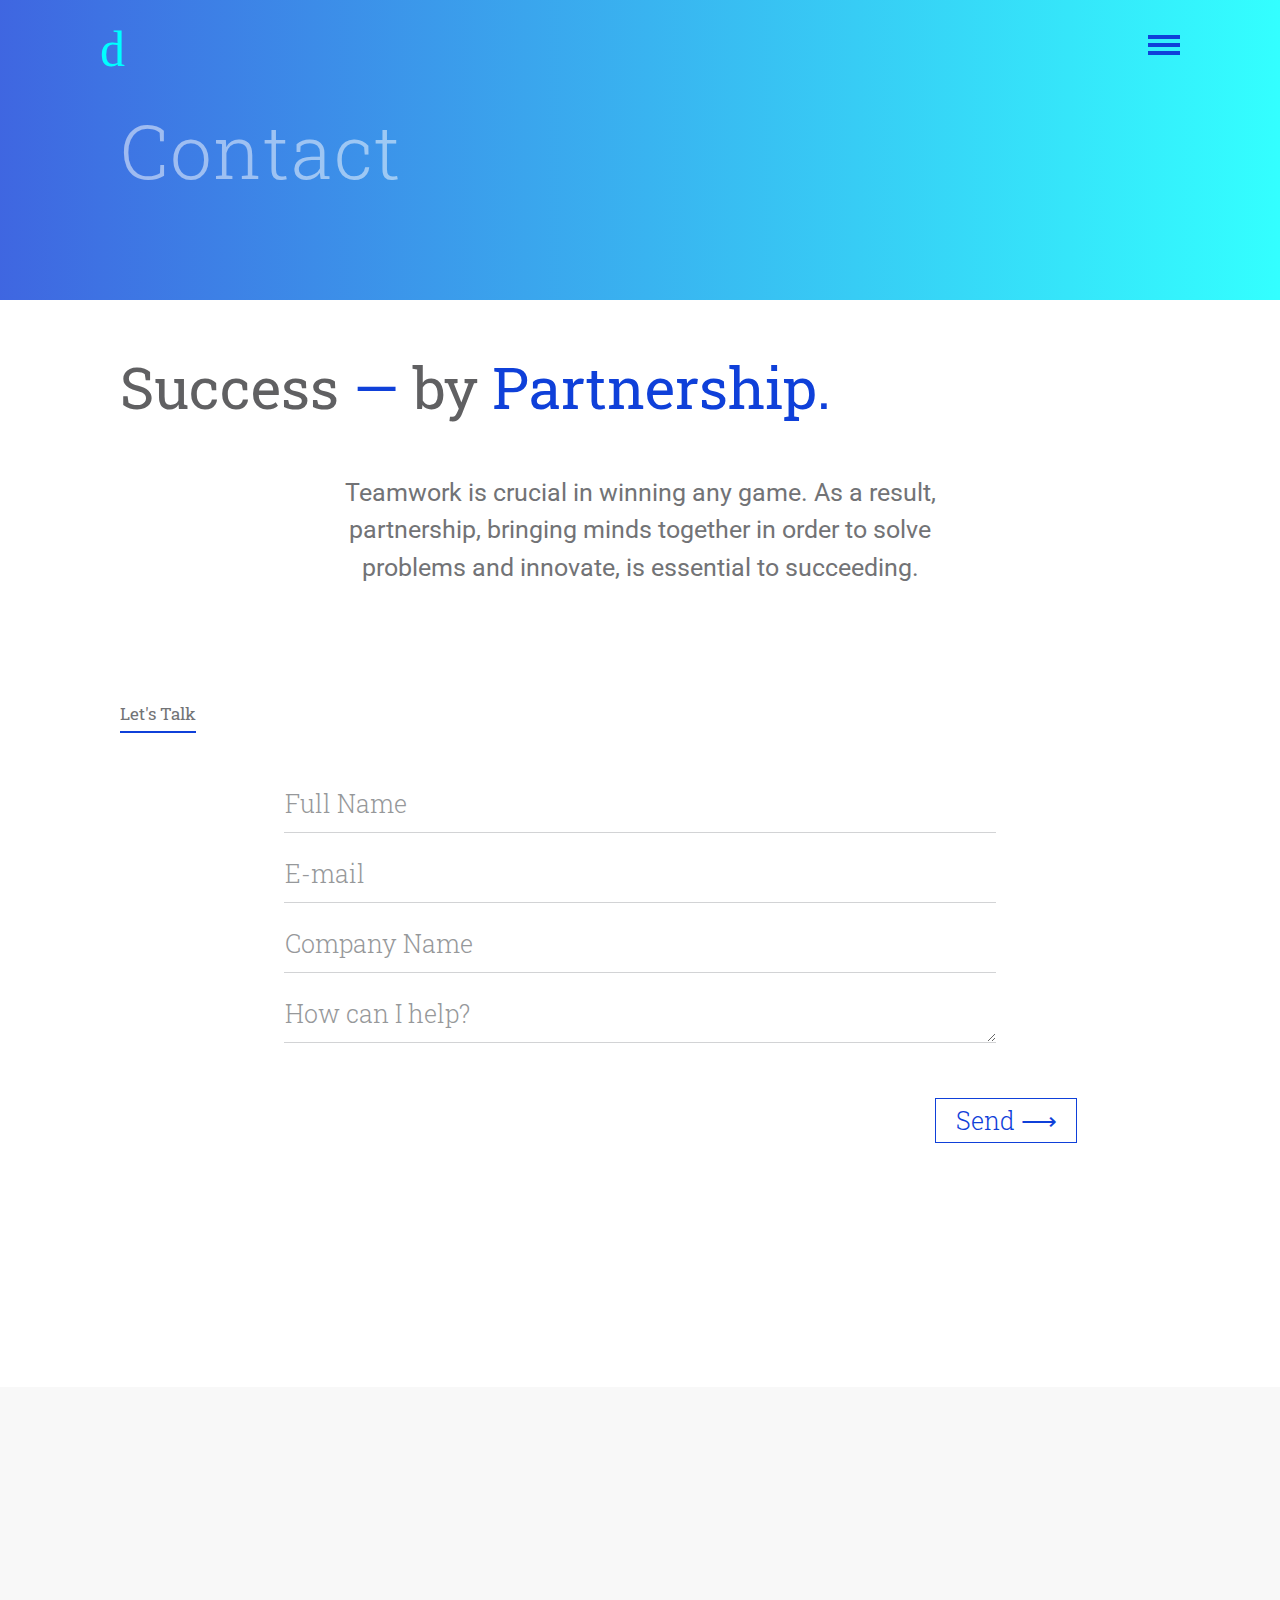
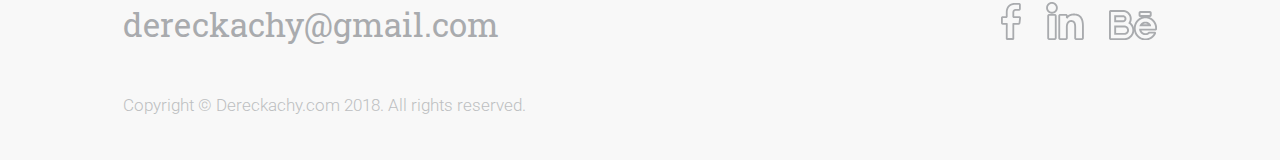
==== contact/index.html @ d072a693 "june-17-06-2018 3hr56min" ====
<html lang="en">
  <head>
    <title>Contact — Dereckachy</title>
    <link rel="stylesheet" type="text/css" href="../assets/css/main.css"/>
    <meta charset="utf-8"/>
    <meta name="viewport" content="width=device-width, initial-scale=1.0, maximum-scale=1, user-scalable=0"/>
    <link href="https://fonts.googleapis.com/css?family=Roboto|Roboto+Slab" rel="stylesheet"/>
  </head>
  <body>
    <nav class="off-page calss" role="navigation" aria-hidden="true">
      <div class="guide-line"></div>
      <ul>
        <li class="nav-link"><a class="action" href="/dereckachy/services/">Services<span class="action-arrow">⟶</span></a></li>
        <li class="nav-link"><a class="action" href="/dereckachy/contact/">Contact<span class="action-arrow">⟶</span></a></li>
        <li class="nav-link"><a class="action" href="/dereckachy/portfolio/">Portfolio<span class="action-arrow">⟶</span></a></li>
        <li class="nav-link"><a class="action" href="/dereckachy/about/">About<span class="action-arrow">⟶</span></a></li>
      </ul>
    </nav>
    <div id="mast-head"><a class="logo" href="http://dereckachy.github.io/dereckachy" title="Dereckachy Home">d</a>
      <button class="nav-toggle" type="button" aria-controls="site-navigation" aria-expanded="false" onclick="toggleMenu()"><span class="nav-toggle-inner"></span><span class="btn-action">Toggle Navigation</span></button>
    </div>
    <header class="header" role="banner">
      <div class="header-img"></div>
      <div class="gradient-overlay"></div>
      <div class="header-content container">
        <h1 class="page-title">Contact</h1>
      </div>
    </header>
    <main>
      <article>
        <div class="container">
          <section class="intro">
            <h2 class="heading">Success <span class="colored-text">—</span> by <span class="colored-text">Partnership.</span></h2>
            <p>
              Teamwork is crucial in winning any game. As a result, partnership, bringing minds together in order to solve problems
               and innovate, is essential to succeeding.
            </p>
          </section>
          <section class="main-content contact-form">
            <h2 class="heading">Let's Talk</h2>
            <form id="contact-form" method="POST" action="https://formspree.io/dereckachy@gmail.com">
              <div class="input-group">
                <input class="lead-name" type="text" name=""/>
                <label>Full Name</label>
                <div class="animated-border"></div>
              </div>
              <div class="input-group">
                <input type="email" name="_replyto"/>
                <label>E-mail</label>
                <div class="animated-border"></div>
              </div>
              <div class="input-group">
                <input type="text" name="_subject"/>
                <label>Company Name</label>
                <div class="animated-border"></div>
              </div>
              <div class="input-group">
                <textarea id="text-area" name="message"></textarea>
                <label>How can I help?</label>
                <div class="animated-border"></div>
                <textarea id="hidden-text-box"></textarea>
              </div>
              <div class="submit-btn action">
                <input type="submit" value="SEND ⟶"/>
                <label><span>Send</span> <span class="action-arrow">⟶</span></label>
              </div>
            </form>
          </section>
        </div>
      </article>
    </main>
    <footer class="footer">
      <div class="container">
        <div class="external-links"><a class="e-mail" href="mailto:dereckachy@gmail.com">dereckachy&#64;gmail.com</a>
          <div class="social-media"><a class="facebook" href="#"><svg xmlns="http://www.w3.org/2000/svg" xml:space="preserve" version="1.1" style="shape-rendering:geometricPrecision; text-rendering:geometricPrecision; image-rendering:optimizeQuality; fill-rule:evenodd; clip-rule:evenodd"
viewBox="0 0 5420 10000"
 xmlns:xlink="http://www.w3.org/1999/xlink">
  <g>
   <path class="fil0" d="M3341 10005l-1785 0 0 -490 1785 0 245 245 -245 245zm245 -4329l0 4084 -490 0 0 -4084 0 0 490 0zm-151 -287l-1 490 -1 0 -8 0 -6 0 -6 0 -6 0 -4 0 -4 0 -2 -1 -2 0 -1 0 0 0 1 0 3 0 4 0 6 -1 7 -1 10 -2 10 -3 13 -4 15 -6 16 -9 17 -10 17 -14 16 -15 15 -18 13 -19 9 -18 8 -18 5 -17 4 -15 2 -12 1 -11 0 -9 -490 0 0 -18 2 -19 3 -21 5 -22 8 -24 10 -24 13 -24 16 -24 18 -22 21 -20 21 -17 22 -14 21 -10 21 -9 19 -7 17 -4 16 -3 14 -2 13 -2 11 -1 10 0 10 -1 8 0 7 0 7 1 6 0 5 0 4 0 4 0 3 0 3 0 2 0 -1 0zm866 492l-867 -2 1 -490 866 2 0 490 0 0zm482 -554l485 65 0 0 -6 43 -9 42 -11 42 -13 40 -16 40 -20 39 -23 38 -26 35 -31 33 -33 30 -35 26 -37 22 -38 18 -37 14 -37 11 -36 8 -35 6 -35 5 -34 3 -34 1 -33 1 -33 0 -34 0 -33 -1 -34 -1 -35 -1 -35 -1 -35 -2 -36 -1 -37 -1 -38 0 -38 0 0 -490 44 0 42 0 40 1 39 2 37 1 35 1 33 1 31 1 29 1 26 0 25 0 22 0 19 -1 17 -2 13 -1 11 -2 8 -2 4 -1 2 -1 -1 0 -2 2 -3 2 -4 3 -2 3 -1 2 0 -1 1 -3 3 -6 3 -10 4 -14 3 -18 4 -22 0 0zm153 -1258l479 -101 0 -1 6 59 -1 26 -2 25 -2 28 -3 33 -3 36 -4 41 -5 44 -5 48 -5 50 -6 53 -6 55 -7 57 -6 59 -7 59 -7 59 -7 60 -7 60 -7 59 -7 57 -7 57 -6 54 -6 52 -6 49 -6 46 -5 42 -5 38 -4 34 -4 29 -3 24 -2 19 -2 13 -485 -65 1 -10 2 -18 3 -23 4 -29 4 -33 5 -38 5 -42 5 -46 6 -49 6 -52 7 -54 7 -56 6 -57 7 -59 7 -59 7 -59 7 -60 7 -58 6 -58 7 -56 6 -55 6 -52 5 -50 5 -46 4 -42 4 -39 3 -34 3 -29 2 -22 1 -14 0 -2 5 43 0 0zm-40 -14l0 -490 0 0 22 0 23 2 22 2 22 2 22 4 21 4 22 6 21 6 21 7 21 8 21 9 20 9 19 11 19 11 19 13 18 13 17 14 17 14 17 16 15 16 15 17 14 17 13 18 12 19 11 19 11 20 9 20 9 21 8 20 7 22 6 21 5 22 -479 101 -1 -2 0 -1 -1 -1 0 -1 0 -1 0 0 -1 0 0 -1 0 0 0 0 0 0 0 0 0 0 0 1 0 -1 0 0 0 0 -1 0 0 0 -1 -1 -1 0 -1 -1 -2 -1 -2 0 -2 -1 -3 -1 -3 0 -3 -1 -4 0 -4 -1 -5 0 -5 0 0 0zm-1555 -490l1555 0 0 490 -1555 0 -245 -245 245 -245zm245 -959l0 1204 -490 0 0 -1204 0 0 490 0zm-238 -712l344 349 0 0 -5 5 -5 6 -5 6 -5 7 -5 7 -6 8 -5 8 -5 8 -4 10 -5 9 -5 11 -4 10 -5 11 -4 12 -4 12 -4 12 -4 12 -3 13 -3 13 -3 14 -3 13 -2 14 -3 14 -2 14 -1 14 -2 15 -1 14 -1 14 -1 15 -1 14 0 14 0 14 -490 0 0 -21 1 -23 0 -22 2 -22 1 -23 2 -22 3 -23 3 -23 3 -23 4 -23 4 -23 4 -23 6 -23 5 -23 6 -23 7 -23 7 -23 8 -23 8 -23 10 -23 9 -22 11 -23 11 -22 12 -22 12 -23 14 -21 14 -22 15 -21 16 -21 17 -20 18 -20 19 -20 0 0zm298 -201l182 455 0 0 -10 4 -9 3 -8 4 -7 3 -6 3 -5 2 -5 2 -4 3 -4 1 -3 2 -2 1 -2 1 -1 1 -2 1 -1 1 -1 1 -1 0 -1 1 -2 2 -2 1 -2 2 -3 3 -3 3 -4 3 -4 4 -5 5 -5 5 -6 5 -6 7 -7 6 -7 7 -8 8 -344 -349 7 -7 7 -7 7 -7 7 -7 7 -6 7 -7 7 -7 7 -6 7 -7 8 -7 8 -7 8 -7 8 -7 9 -7 9 -8 10 -7 10 -7 10 -6 10 -7 11 -6 10 -7 11 -5 10 -6 11 -6 11 -5 11 -5 11 -5 11 -5 12 -5 11 -5 12 -5 13 -5 0 0zm1227 -91l309 380 0 0 -46 32 -47 25 -46 18 -45 14 -44 9 -44 7 -43 5 -43 3 -43 2 -43 0 -44 0 -44 -1 -44 -1 -45 -1 -45 -2 -45 -2 -45 -1 -45 -1 -45 -1 -45 -1 -44 0 -44 1 -43 1 -43 3 -41 3 -40 4 -39 6 -38 6 -35 8 -34 9 -32 10 -30 11 -182 -455 54 -20 55 -17 55 -15 56 -12 54 -9 55 -8 55 -6 54 -4 53 -3 53 -2 52 -1 52 0 50 1 49 1 49 1 47 2 45 1 44 2 43 1 40 2 38 0 35 0 33 0 30 -1 26 -2 23 -3 18 -3 13 -2 8 -3 1 0 -4 2 -9 7 0 0zm8 -64l490 0 0 0 0 15 -1 15 0 15 -1 15 -1 15 -2 15 -2 15 -2 15 -2 15 -3 15 -3 15 -4 15 -4 15 -4 15 -5 14 -6 15 -6 15 -6 15 -7 14 -8 15 -8 14 -8 13 -9 14 -9 13 -10 13 -10 13 -11 12 -11 11 -11 12 -11 11 -12 10 -12 10 -309 -380 1 -1 1 -1 0 0 0 0 0 0 0 0 0 0 0 1 -1 0 0 0 0 1 0 0 0 0 0 0 0 -1 0 0 0 -1 1 -1 0 -1 1 -2 0 -2 1 -3 0 -3 1 -4 1 -4 0 -5 1 -5 0 -5 0 -6 1 -7 0 -6 0 -8 0 0zm490 -1000l0 1000 -490 0 0 -1000 0 0 490 0zm-497 -61l397 -287 0 0 7 10 6 9 6 10 6 10 6 10 6 10 5 11 5 10 5 11 5 11 4 11 5 11 3 11 4 12 3 11 3 11 3 11 3 11 2 12 2 11 2 11 2 11 1 11 1 12 1 11 1 11 1 11 1 11 0 11 1 11 0 11 0 12 -490 0 0 -6 0 -6 0 -5 -1 -5 0 -4 0 -5 -1 -3 0 -4 0 -3 -1 -3 0 -3 0 -2 -1 -2 0 -1 0 -2 -1 -1 0 -1 0 -1 0 -1 -1 0 0 0 0 0 0 -1 0 0 0 0 0 0 0 0 0 0 0 0 0 -1 -1 0 0 -1 0 0zm35 8l0 -490 0 0 19 1 18 1 17 2 17 3 16 3 15 4 15 5 14 4 13 5 13 6 13 5 12 6 11 6 12 6 10 7 11 6 10 7 10 6 9 7 10 7 9 7 9 7 8 8 9 7 8 8 8 8 8 8 8 8 8 9 7 9 8 9 7 10 -397 287 2 3 1 2 1 1 1 1 0 0 0 0 0 0 0 0 -1 -1 0 0 -1 -1 -1 -1 -1 0 0 -1 -1 0 -1 -1 -1 0 0 0 0 0 0 0 0 0 1 0 1 0 1 1 2 1 3 0 3 1 4 1 4 1 5 0 6 1 7 0 0 0zm-1230 -490l1230 0 0 490 -1230 0 0 0 0 -490zm-817 660l-182 -455 0 0 26 -10 26 -10 26 -10 26 -10 27 -10 28 -9 27 -10 28 -9 29 -9 28 -9 29 -8 30 -9 30 -8 30 -8 31 -7 31 -7 31 -7 32 -7 32 -6 32 -6 33 -5 33 -5 34 -5 34 -4 34 -4 35 -3 35 -3 36 -3 36 -2 36 -1 37 -1 37 0 0 490 -30 0 -29 1 -29 1 -29 2 -28 1 -29 3 -27 2 -28 3 -27 4 -27 4 -27 4 -26 4 -26 5 -26 5 -26 5 -25 6 -25 5 -25 7 -25 6 -24 7 -25 6 -24 8 -23 7 -24 7 -24 8 -23 8 -23 8 -23 8 -23 9 -23 8 -22 9 -22 9 0 0zm-305 168l-287 -397 0 0 11 -8 12 -8 11 -8 12 -8 12 -8 12 -8 12 -8 12 -8 13 -7 12 -8 13 -8 12 -7 13 -8 13 -7 13 -8 13 -7 13 -7 13 -7 13 -7 14 -7 13 -7 13 -7 14 -6 13 -7 14 -6 13 -6 14 -7 13 -6 14 -6 13 -5 14 -6 13 -5 182 455 -10 4 -9 3 -9 5 -10 4 -10 4 -10 5 -10 4 -10 5 -10 5 -10 5 -10 5 -10 5 -10 6 -11 5 -10 5 -10 6 -10 6 -10 5 -10 6 -10 6 -9 5 -10 6 -9 6 -10 6 -9 6 -9 6 -9 5 -8 6 -9 6 -8 6 -8 5 -8 6 0 0zm-363 350l-399 -286 0 0 13 -17 13 -18 13 -17 13 -17 14 -16 14 -17 14 -16 14 -16 14 -16 14 -15 15 -16 14 -15 15 -15 15 -15 15 -14 15 -15 15 -14 15 -14 15 -14 16 -14 15 -13 16 -13 15 -14 16 -13 16 -12 16 -13 15 -12 16 -13 16 -12 16 -12 16 -11 16 -12 287 397 -13 9 -13 10 -13 10 -13 10 -13 10 -13 10 -12 10 -13 10 -13 11 -12 10 -12 11 -13 10 -12 11 -12 11 -11 11 -12 11 -12 11 -11 11 -11 11 -11 11 -11 12 -11 11 -10 12 -11 11 -10 12 -10 11 -10 12 -9 12 -10 12 -9 12 -9 12 -9 12 1 0zm-393 1325l-490 0 0 0 0 -56 2 -56 2 -55 3 -55 4 -55 5 -54 5 -54 7 -54 7 -53 9 -53 9 -53 11 -52 11 -52 13 -51 13 -51 14 -51 16 -50 16 -50 17 -50 19 -49 19 -48 21 -49 21 -48 23 -47 23 -47 25 -47 25 -46 27 -46 28 -45 29 -45 29 -45 31 -44 399 286 -26 36 -24 36 -23 36 -22 36 -22 37 -20 37 -20 38 -19 37 -18 38 -17 39 -17 39 -15 39 -15 39 -14 40 -13 41 -13 40 -11 41 -11 42 -10 42 -10 43 -8 43 -8 43 -7 44 -6 45 -6 45 -5 45 -4 46 -3 47 -3 47 -2 47 -1 49 0 48 0 0zm-490 1312l0 -1312 490 0 0 1312 -245 245 -245 -245zm-796 -245l1041 0 0 490 -1041 0 0 0 0 -490zm-26 448l-490 0 0 0 1 -29 4 -29 5 -28 7 -27 9 -26 10 -25 12 -24 13 -22 13 -21 15 -20 16 -19 16 -18 17 -16 17 -15 18 -15 18 -13 18 -12 19 -12 19 -10 19 -10 20 -9 20 -8 20 -7 20 -7 20 -6 21 -5 21 -5 21 -3 21 -3 22 -2 22 -2 22 0 0 490 -3 0 -3 0 -3 1 -3 0 -3 1 -4 0 -3 1 -3 1 -3 1 -4 1 -2 1 -3 2 -2 1 -2 1 -2 1 -1 1 -1 0 0 0 0 0 1 0 1 -1 1 -2 2 -2 2 -3 2 -4 2 -5 2 -5 2 -6 2 -6 1 -7 1 -7 0 -7 0 0zm-490 1406l0 -1406 490 0 0 1406 0 0 -490 0zm491 -24l-364 327 0 1 -7 -8 -6 -7 -5 -7 -5 -7 -6 -7 -5 -7 -5 -7 -4 -7 -5 -7 -4 -8 -5 -7 -4 -8 -5 -8 -4 -7 -4 -8 -4 -8 -4 -9 -4 -9 -4 -8 -4 -10 -4 -9 -4 -10 -3 -10 -4 -11 -3 -11 -3 -12 -3 -12 -3 -13 -2 -14 -2 -15 -1 -16 -1 -17 490 0 0 -8 0 -8 -1 -6 -1 -4 -1 -4 0 -3 -1 -2 0 -1 0 -1 -1 -1 0 1 1 0 0 1 0 1 1 1 1 1 0 2 1 1 1 2 1 2 1 1 1 1 0 1 1 2 1 1 0 1 0 0 0 0 0 -1 -1 -1 -1 -1 -2 -3 0 1zm-50 -10l-2 491 -50 -6 -10 -2 -10 -2 -9 -3 -9 -3 -9 -2 -9 -3 -9 -3 -9 -4 -9 -3 -9 -4 -8 -3 -9 -4 -8 -4 -8 -4 -9 -4 -8 -5 -8 -5 -8 -4 -8 -5 -8 -5 -7 -5 -8 -6 -8 -6 -7 -5 -8 -6 -7 -6 -8 -7 -7 -6 -7 -7 -7 -7 -7 -7 -7 -8 364 -327 -1 -2 -1 -1 -1 -1 -1 -1 -1 0 0 -1 -1 0 0 0 0 -1 -1 0 0 0 0 0 0 0 1 0 0 1 0 0 0 0 0 0 1 0 1 0 0 0 0 1 1 0 0 0 1 0 0 0 1 1 0 0 0 0 1 0 0 0 0 0 -50 -6zm1007 495l-1009 -4 2 -491 1009 5 3 490 -5 0zm369 -167l-490 4 0 0 0 -6 0 -5 0 -3 0 -1 0 2 0 4 2 6 2 10 4 13 7 16 10 20 14 21 19 21 21 19 24 16 22 11 21 8 17 4 12 3 10 1 6 0 3 0 1 1 -2 0 -4 0 -5 0 -7 0 -8 1 -9 0 -10 0 -11 1 -13 0 -8 -490 7 0 7 0 7 -1 7 0 7 0 8 -1 8 0 9 0 10 0 12 -1 13 1 16 1 18 2 21 4 25 7 27 10 29 14 29 20 27 23 23 27 18 27 14 26 10 25 7 21 4 20 4 17 2 16 1 15 1 13 1 13 0 12 0 12 0 0zm-15 1599l-490 0 0 0 0 -51 0 -52 0 -51 1 -51 0 -51 1 -50 0 -51 1 -50 1 -50 0 -50 1 -49 1 -50 1 -49 0 -50 1 -49 1 -49 1 -50 1 -49 0 -49 1 -49 1 -49 0 -49 1 -50 0 -49 1 -49 0 -50 0 -49 1 -50 0 -50 0 -50 -1 -50 0 -50 490 -4 0 52 1 51 0 51 0 51 -1 51 0 50 0 51 -1 50 0 50 -1 49 0 50 -1 50 -1 49 0 50 -1 49 -1 50 -1 49 -1 49 0 50 -1 49 -1 49 -1 50 0 49 -1 50 -1 49 0 50 -1 50 0 50 -1 50 0 50 0 51 0 50 0 0zm-490 2448l0 -2448 490 0 0 2448 -245 245 -245 -245z"/>
  </g>
</svg>
</a><a class="linkedin" href="#"><svg xmlns="http://www.w3.org/2000/svg" xml:space="preserve" version="1.1" style="shape-rendering:geometricPrecision; text-rendering:geometricPrecision; image-rendering:optimizeQuality; fill-rule:evenodd; clip-rule:evenodd"
viewBox="0 0 10000 10000"
 xmlns:xlink="http://www.w3.org/1999/xlink">
  <g>
   <path class="fil0" d="M939 9515l1274 0 0 490 -1274 0 0 0 0 -490zm-613 -47l490 0 0 0 0 4 0 3 0 2 1 2 0 1 0 0 0 1 0 0 0 0 1 0 0 1 0 0 1 1 2 2 1 1 3 2 3 2 3 2 4 2 5 2 5 3 6 2 7 2 7 3 8 2 8 1 9 2 9 1 10 1 9 1 11 1 10 0 0 490 -26 0 -26 -2 -26 -2 -26 -3 -25 -4 -26 -4 -26 -6 -25 -6 -25 -8 -25 -9 -25 -9 -25 -11 -24 -12 -24 -13 -23 -15 -23 -16 -23 -17 -22 -18 -21 -20 -20 -21 -19 -23 -18 -24 -17 -25 -15 -27 -13 -28 -12 -28 -10 -30 -9 -30 -6 -31 -5 -31 -2 -32 -1 -32 0 0zm490 -5819l0 5819 -490 0 0 -5819 0 0 490 0zm46 -506l0 490 0 0 -1 0 -1 0 -1 0 -1 1 -1 0 -2 1 -2 0 -3 1 -2 2 -3 1 -3 2 -3 2 -2 2 -3 3 -3 2 -3 3 -3 3 -3 3 -2 3 -2 2 -2 3 -1 2 -1 2 -1 1 -1 1 0 0 1 0 0 -2 1 -3 1 -5 0 -6 1 -8 -490 0 1 -28 2 -26 5 -26 6 -24 7 -24 8 -22 9 -22 9 -21 11 -21 12 -20 12 -19 13 -19 14 -19 15 -18 16 -17 16 -17 17 -17 18 -16 19 -15 20 -15 21 -14 21 -13 23 -13 23 -11 25 -11 25 -9 26 -9 27 -7 28 -5 29 -4 29 -3 29 -1 0 0zm1428 490l-1428 0 0 -490 1428 0 0 0 0 490zm522 93l-490 0 0 0 -1 -7 0 -7 -1 -6 -1 -6 -1 -6 -2 -6 -1 -5 -2 -5 -2 -5 -2 -5 -3 -4 -2 -4 -3 -4 -2 -4 -3 -3 -3 -4 -2 -2 -3 -3 -2 -2 -3 -2 -2 -2 -2 -1 -1 -1 -1 0 -1 -1 0 0 1 0 1 1 2 0 2 1 4 0 4 0 0 -490 29 1 27 3 27 4 27 6 26 8 25 8 24 10 23 11 23 13 22 13 21 14 21 16 20 16 19 17 18 18 18 19 16 20 16 20 16 22 14 22 13 23 13 24 11 25 11 25 9 26 9 27 7 27 6 28 4 29 4 29 2 29 1 30 0 0zm-490 5696l0 -5696 490 0 0 5696 0 0 -490 0zm-109 583l0 -490 0 0 10 0 9 -1 8 -1 7 -1 7 -1 7 -2 6 -1 5 -2 5 -2 4 -2 4 -2 4 -2 3 -2 3 -2 2 -2 3 -2 2 -2 2 -2 2 -3 1 -2 2 -3 2 -2 1 -4 2 -3 1 -4 2 -4 1 -5 1 -5 1 -7 1 -6 0 -8 1 -8 490 0 -1 30 -2 30 -4 30 -4 29 -7 29 -7 29 -9 28 -11 28 -12 27 -13 26 -15 26 -16 24 -17 24 -18 23 -20 22 -21 20 -22 19 -22 19 -24 16 -24 16 -25 14 -26 13 -26 12 -27 11 -27 9 -27 8 -28 6 -29 6 -28 4 -29 3 -29 1 -29 1 0 0zm1597 -490l1351 0 0 490 -1351 0 0 0 0 -490zm-567 -31l490 0 0 0 0 2 0 1 0 1 0 1 0 1 0 0 0 0 0 0 1 0 0 0 0 1 0 0 1 1 1 1 1 1 1 1 2 2 2 1 3 2 3 1 3 2 4 2 4 1 5 2 4 1 5 2 6 1 6 1 6 1 6 0 6 1 7 0 0 490 -25 -1 -26 -1 -25 -2 -25 -4 -25 -4 -25 -6 -25 -6 -24 -8 -24 -8 -24 -10 -23 -10 -23 -12 -22 -13 -22 -13 -22 -15 -20 -16 -20 -17 -20 -19 -19 -19 -17 -21 -17 -22 -15 -23 -15 -23 -13 -25 -12 -26 -10 -26 -9 -28 -7 -28 -6 -28 -4 -29 -3 -29 0 -29 0 0zm490 -5850l0 5850 -490 0 0 -5850 0 0 490 0zm0 -491l0 490 0 0 8 0 6 -1 5 -1 4 -1 2 0 1 -1 1 0 0 0 -1 1 -2 1 -2 1 -2 2 -3 2 -2 2 -3 2 -3 3 -2 2 -3 3 -2 3 -2 2 -1 3 -2 2 -1 1 0 1 0 0 0 0 0 -1 1 -3 1 -3 1 -5 0 -7 1 -7 -490 0 1 -29 3 -27 4 -26 6 -25 8 -24 8 -23 9 -22 10 -21 11 -20 12 -19 12 -18 12 -18 14 -18 13 -16 15 -16 15 -16 15 -15 16 -14 17 -14 17 -13 18 -13 19 -12 19 -12 20 -10 21 -10 22 -10 23 -8 23 -7 25 -6 27 -5 27 -3 28 -1 0 0zm1474 490l-1474 0 0 -490 1474 0 0 0 0 490zm140 335l273 407 -381 -204 0 -31 1 -31 1 -32 1 -31 1 -31 2 -31 1 -31 1 -31 1 -30 0 -29 0 -29 0 -28 -1 -26 -2 -26 -2 -23 -3 -22 -3 -19 -4 -18 -3 -14 -4 -12 -4 -8 -3 -6 -1 -3 -1 -1 2 2 2 2 3 2 2 1 1 0 -2 -1 -7 0 -11 -1 0 -490 55 3 55 7 53 13 52 20 49 25 46 30 40 34 36 38 30 40 25 41 21 41 17 42 13 41 11 40 9 41 6 39 5 40 4 38 2 39 2 38 0 37 0 36 0 36 -1 35 -1 34 -2 33 -1 32 -1 31 -2 29 -1 27 0 25 0 23 -382 -203zm1856 -917l0 490 0 0 -102 2 -96 6 -93 10 -87 13 -83 17 -79 19 -74 21 -71 24 -67 27 -63 27 -60 30 -57 31 -53 32 -50 33 -47 33 -45 34 -42 34 -39 35 -36 34 -34 33 -31 33 -30 33 -27 31 -25 29 -23 29 -22 27 -20 26 -20 24 -19 24 -21 24 -26 26 -41 33 -273 -407 -20 15 -2 2 8 -9 13 -16 17 -21 21 -26 24 -30 27 -34 30 -36 34 -38 37 -40 40 -42 43 -44 48 -44 50 -44 55 -45 58 -44 62 -44 66 -44 70 -42 74 -40 79 -39 82 -36 87 -34 92 -31 95 -28 100 -24 104 -21 109 -16 113 -12 118 -8 122 -2 0 0zm1780 472l-327 365 17 14 -43 -31 -42 -29 -43 -27 -42 -26 -42 -24 -41 -22 -42 -20 -41 -19 -42 -18 -42 -16 -41 -15 -42 -14 -43 -13 -42 -11 -43 -11 -44 -9 -44 -9 -44 -8 -46 -6 -46 -7 -46 -5 -47 -4 -49 -4 -49 -3 -49 -3 -51 -2 -52 -2 -52 -1 -54 -1 -54 -1 -56 0 -56 0 0 -490 58 0 58 0 57 1 57 1 56 1 56 2 56 2 56 3 55 4 56 4 55 6 55 6 55 7 55 9 55 9 55 11 54 12 55 13 55 15 55 16 54 18 55 20 54 21 55 24 54 24 54 27 54 29 54 31 54 32 54 35 53 37 54 38 17 14zm-149 525l-178 -160 327 -365 178 160 14 13 -341 352zm1132 2472l-490 0 0 0 0 -98 -1 -97 -2 -96 -3 -95 -3 -94 -4 -93 -6 -92 -6 -90 -8 -89 -8 -88 -11 -87 -11 -85 -13 -84 -14 -82 -16 -81 -17 -79 -19 -78 -20 -76 -23 -75 -24 -73 -25 -71 -28 -70 -30 -68 -31 -67 -34 -65 -36 -63 -37 -62 -41 -61 -42 -58 -45 -58 -47 -56 -50 -54 354 -339 63 69 60 71 57 72 53 74 51 76 47 77 44 79 42 81 39 81 36 83 33 84 31 85 28 87 26 87 24 89 22 89 19 90 18 92 16 92 14 93 13 94 11 94 9 96 8 96 7 96 6 98 5 98 3 99 3 100 2 100 1 101 0 101 0 0zm-490 2948l0 -2948 490 0 0 2948 0 0 -490 0zm304 403l-324 -367 0 0 1 -1 1 -2 2 -1 1 -1 1 -2 1 -1 2 -1 1 -1 1 -2 1 -1 1 -1 0 -2 1 -1 1 -1 1 -1 0 -1 1 -1 0 -1 1 -1 0 -1 0 -1 1 -1 0 -1 0 -1 0 -1 0 -1 1 0 0 -1 0 -1 0 -1 0 -1 0 -2 490 0 0 17 -1 16 -1 17 -2 16 -2 16 -3 16 -3 15 -4 15 -4 16 -4 14 -5 15 -5 14 -6 14 -6 13 -6 13 -6 13 -7 13 -7 12 -7 12 -7 11 -8 12 -8 11 -7 10 -8 10 -9 10 -8 10 -8 10 -9 9 -8 8 -9 9 -9 8 -9 8 0 0zm-412 134l0 -490 0 0 7 0 7 0 7 0 6 -1 6 0 6 0 5 -1 5 0 5 -1 4 -1 4 0 4 -1 3 -1 3 0 3 -1 3 0 2 -1 2 -1 1 0 2 -1 1 0 1 -1 0 0 1 0 0 0 0 0 0 0 0 0 0 0 0 0 0 0 0 0 324 367 -11 10 -12 9 -12 10 -12 8 -13 8 -13 8 -12 8 -13 7 -13 6 -14 6 -13 6 -13 5 -13 5 -14 5 -13 4 -13 4 -13 3 -14 4 -13 2 -13 3 -13 2 -13 2 -13 2 -13 2 -13 1 -13 1 -13 1 -13 1 -13 0 -12 1 -13 0 -13 0 0 0zm-1367 -490l1367 0 0 490 -1367 0 0 0 0 -490zm-469 268l403 -278 0 0 -1 -2 -2 -1 -1 -1 0 -1 -1 -1 0 0 -1 -1 0 1 1 0 0 0 1 1 1 0 2 1 1 1 2 1 2 1 3 1 3 1 3 1 3 1 3 1 3 1 4 1 4 1 4 0 4 1 5 1 4 0 5 0 5 1 5 0 4 0 0 490 -16 0 -16 -1 -17 -1 -16 -1 -17 -2 -16 -2 -16 -3 -16 -3 -16 -3 -16 -4 -15 -4 -16 -4 -16 -5 -15 -6 -15 -5 -16 -7 -15 -6 -15 -8 -14 -7 -15 -8 -14 -9 -14 -9 -14 -10 -14 -10 -14 -11 -13 -11 -13 -12 -13 -13 -12 -13 -12 -14 -11 -14 -11 -15 0 -1zm-98 -468l490 0 0 0 0 17 0 16 0 16 -1 15 0 14 -1 13 0 12 0 11 0 10 -1 9 0 8 0 7 0 6 0 5 1 4 0 2 0 3 0 1 0 0 0 0 0 0 0 0 0 0 0 -1 0 1 1 1 0 1 1 2 2 3 2 4 3 5 4 5 -403 278 -10 -15 -10 -15 -9 -15 -9 -15 -8 -16 -8 -17 -8 -16 -6 -17 -7 -18 -5 -17 -5 -17 -4 -17 -3 -17 -3 -17 -2 -16 -1 -16 -1 -15 -1 -14 -1 -14 0 -14 0 -13 0 -12 1 -13 0 -12 0 -12 1 -12 0 -12 0 -12 1 -13 0 -13 0 -13 0 -13 0 0zm490 -2319l0 2319 -490 0 0 -2319 0 0 490 0zm-1048 -1710l127 -473 0 0 90 28 86 34 81 41 76 46 71 52 64 56 60 61 54 64 48 67 43 70 39 72 34 74 29 75 27 76 22 78 20 78 16 79 14 79 12 79 10 80 7 79 6 79 5 79 3 78 3 77 1 77 1 75 0 74 0 72 0 70 -1 68 0 66 -490 0 0 -67 1 -69 0 -70 0 -70 0 -71 -1 -71 -1 -72 -2 -71 -3 -71 -5 -71 -5 -70 -7 -68 -8 -68 -9 -66 -12 -64 -13 -62 -15 -60 -17 -58 -18 -54 -21 -52 -22 -49 -25 -45 -26 -43 -28 -39 -30 -36 -32 -32 -34 -30 -38 -28 -40 -25 -45 -22 -48 -19 -54 -17 0 0zm-984 442l-439 -218 0 0 28 -53 30 -52 31 -51 32 -48 35 -47 36 -46 37 -43 40 -42 40 -39 43 -38 43 -36 45 -33 47 -32 48 -29 49 -27 51 -24 51 -23 53 -20 54 -17 54 -15 56 -12 56 -10 57 -7 57 -5 59 -2 58 0 59 3 60 5 60 8 60 10 60 12 61 16 -127 473 -43 -11 -43 -9 -41 -7 -40 -5 -40 -4 -38 -1 -38 0 -37 1 -35 3 -35 4 -35 6 -33 8 -33 9 -31 10 -32 12 -30 13 -30 14 -29 16 -28 18 -28 19 -28 20 -26 22 -26 23 -26 25 -25 26 -24 28 -24 30 -22 31 -22 33 -22 34 -20 36 -20 38 0 0zm-163 1253l-490 0 0 0 -1 -46 0 -46 0 -45 0 -46 -1 -45 0 -45 0 -45 0 -45 0 -45 1 -44 0 -45 2 -45 2 -45 2 -45 3 -45 4 -46 4 -45 5 -46 6 -46 7 -46 8 -46 9 -46 10 -47 12 -47 13 -47 14 -47 15 -47 17 -47 18 -48 20 -47 21 -48 23 -48 439 218 -17 36 -16 36 -15 36 -14 35 -12 35 -12 35 -10 36 -10 35 -8 35 -8 35 -7 36 -6 36 -6 36 -5 37 -4 37 -3 37 -3 38 -3 38 -2 39 -1 40 -2 40 0 41 -1 41 0 42 0 42 0 44 0 44 1 44 0 46 0 46 1 47 0 48 0 0zm-490 2318l0 -2318 490 0 0 2318 -490 0 0 0zm395 470l-405 -276 0 0 2 -2 1 -2 1 -1 0 -2 1 -1 0 -1 0 0 1 -1 0 -1 0 -2 1 -2 0 -2 1 -2 0 -3 1 -4 0 -4 1 -5 0 -6 0 -7 0 -7 1 -8 0 -8 0 -10 0 -9 0 -11 -1 -11 0 -12 0 -13 0 -13 0 -14 0 -15 0 -15 490 0 0 13 0 12 0 13 0 12 0 12 0 13 1 12 0 13 0 13 0 13 0 13 -1 13 0 14 -1 14 -1 14 -1 15 -1 15 -2 15 -3 16 -3 16 -3 17 -4 16 -5 17 -5 17 -6 17 -7 17 -7 17 -8 17 -9 16 -9 16 -10 16 -10 16 0 0zm-473 236l0 -490 0 0 6 0 6 0 5 -1 5 0 4 -1 4 0 4 -1 3 0 3 -1 3 -1 2 -1 3 0 2 -1 1 -1 2 0 1 -1 1 -1 1 0 1 -1 1 0 1 -1 1 -1 0 0 1 -1 1 0 1 -1 0 -1 1 -1 1 -1 1 -1 1 -2 1 -1 405 276 -9 14 -10 13 -10 12 -11 13 -11 12 -12 12 -12 12 -12 12 -13 11 -14 10 -13 11 -14 9 -15 10 -15 9 -15 8 -15 8 -16 7 -16 7 -16 7 -16 6 -17 5 -17 5 -17 5 -17 4 -17 3 -17 3 -18 2 -17 2 -18 2 -17 1 -18 1 -18 0 0 0zm-4199 -7053l199 -448 0 0 8 4 10 4 10 4 10 4 11 4 11 4 11 4 12 4 12 4 12 3 13 4 13 4 13 3 13 3 14 4 13 3 14 3 14 3 14 2 14 3 14 2 14 2 14 2 15 2 14 2 14 1 13 2 14 0 14 1 13 1 14 0 13 0 0 490 -22 0 -21 0 -21 -1 -21 -1 -21 -2 -21 -2 -21 -2 -21 -2 -20 -3 -21 -3 -20 -3 -20 -3 -20 -4 -20 -4 -19 -4 -19 -4 -20 -4 -19 -5 -18 -5 -19 -5 -18 -5 -18 -5 -18 -5 -18 -6 -17 -6 -17 -6 -17 -6 -16 -6 -17 -6 -16 -6 -15 -7 -16 -7 0 0zm-433 -279l319 -372 0 0 14 12 13 11 13 11 11 10 11 9 10 9 10 8 9 7 9 7 8 6 7 6 7 6 7 5 6 4 7 5 6 4 6 4 6 4 7 4 7 4 7 4 8 4 8 5 10 5 10 5 11 5 11 6 13 6 13 6 15 7 16 7 17 7 -199 448 -18 -8 -18 -8 -17 -8 -17 -7 -16 -8 -15 -7 -15 -8 -15 -7 -14 -7 -14 -8 -14 -7 -13 -8 -13 -8 -14 -8 -12 -8 -13 -8 -12 -9 -13 -8 -12 -9 -12 -9 -11 -9 -12 -9 -11 -9 -12 -9 -11 -10 -12 -9 -12 -10 -12 -11 -12 -10 -13 -11 -14 -12 -14 -12 0 0zm-103 -103l372 -319 0 0 4 5 4 5 3 4 4 3 3 4 2 3 2 2 2 2 1 2 1 1 1 0 0 0 -1 0 -1 -1 -1 -1 -1 -2 -2 -1 -1 -1 -1 -1 -1 -1 1 1 1 0 0 1 1 1 3 2 2 2 3 2 3 3 4 3 4 4 5 4 5 4 -319 372 -4 -3 -4 -3 -3 -4 -4 -2 -3 -3 -3 -3 -3 -2 -2 -2 -3 -3 -4 -3 -3 -3 -3 -2 -4 -4 -4 -4 -4 -3 -4 -4 -4 -5 -4 -4 -3 -3 -4 -4 -3 -3 -2 -4 -3 -3 -3 -3 -2 -2 -2 -3 -3 -3 -3 -3 -2 -3 -3 -4 -4 -4 -3 -4 0 0zm-81 -92l389 -298 1 0 1 2 1 2 1 1 1 2 1 1 1 1 1 1 1 1 1 1 1 1 1 1 1 1 1 2 2 1 1 2 2 1 1 2 2 2 2 2 3 3 2 3 2 2 3 3 3 3 3 3 3 3 3 4 4 4 3 3 4 4 3 5 4 4 -372 319 -2 -2 -2 -2 -1 -2 -2 -2 -2 -2 -1 -2 -2 -1 -1 -2 -2 -2 -2 -2 -2 -2 -2 -2 -2 -2 -2 -2 -2 -2 -2 -3 -3 -3 -3 -2 -2 -3 -3 -4 -3 -3 -4 -4 -3 -3 -3 -4 -3 -4 -4 -4 -3 -4 -4 -4 -4 -5 -3 -4 -3 -5 -4 -5 0 1zm-311 -825l490 0 0 0 0 12 1 13 1 14 2 15 2 16 3 16 4 17 4 17 4 18 5 18 5 18 6 19 7 18 7 19 7 19 8 19 8 19 8 19 8 18 9 19 9 18 9 18 10 17 9 17 10 17 9 16 10 15 9 15 10 14 9 13 9 13 8 11 -389 298 -15 -20 -14 -20 -14 -20 -14 -21 -14 -22 -14 -22 -13 -23 -13 -23 -13 -23 -13 -24 -13 -25 -12 -24 -12 -25 -12 -26 -11 -26 -11 -26 -11 -27 -10 -26 -10 -28 -10 -27 -8 -28 -9 -27 -8 -28 -7 -29 -6 -28 -6 -29 -5 -29 -5 -29 -3 -30 -3 -30 -1 -30 -1 -30 0 0zm304 -1045l390 296 0 0 -18 25 -18 25 -16 23 -15 23 -13 22 -13 22 -11 21 -11 20 -10 20 -9 20 -8 19 -7 20 -7 19 -6 19 -5 20 -6 19 -4 20 -4 21 -4 21 -3 22 -3 22 -3 23 -2 24 -2 25 -2 25 -1 27 -1 28 -1 28 0 30 -1 31 0 32 0 33 -490 0 0 -35 0 -34 1 -34 0 -34 1 -33 1 -33 2 -33 2 -33 3 -32 3 -32 3 -33 5 -32 5 -33 5 -32 7 -32 7 -33 9 -32 9 -33 10 -32 12 -33 12 -32 13 -32 15 -33 15 -32 17 -32 18 -32 19 -32 19 -33 21 -32 22 -32 24 -33 24 -32 0 0zm186 -209l304 385 0 -1 -1 1 -1 1 -1 1 -2 1 -1 2 -2 2 -3 2 -2 3 -3 3 -3 3 -2 3 -3 3 -4 4 -3 3 -3 4 -4 5 -3 4 -4 4 -3 5 -4 4 -4 5 -3 5 -4 5 -4 5 -4 5 -4 6 -4 5 -4 5 -4 6 -4 5 -4 6 -5 5 -390 -296 4 -5 4 -5 4 -6 4 -5 4 -6 4 -6 5 -5 5 -7 4 -6 5 -6 5 -6 5 -7 5 -6 5 -7 6 -7 5 -6 6 -7 6 -7 6 -7 6 -6 6 -8 6 -7 7 -7 6 -7 7 -7 7 -7 8 -7 7 -7 8 -7 8 -7 9 -8 9 -7 0 0zm432 -276l185 454 0 0 -11 4 -10 5 -10 4 -10 5 -10 5 -9 5 -10 5 -9 5 -9 5 -9 5 -9 5 -9 6 -9 6 -9 5 -9 6 -9 6 -9 7 -9 6 -9 7 -10 7 -9 7 -10 7 -9 7 -10 8 -10 8 -11 8 -10 8 -11 9 -11 8 -11 9 -12 9 -11 10 -304 -385 11 -9 11 -9 12 -9 11 -9 11 -9 12 -9 11 -9 12 -9 11 -9 12 -9 12 -9 12 -9 13 -9 12 -9 13 -9 13 -9 13 -9 13 -8 14 -9 14 -9 14 -9 14 -8 15 -9 15 -8 15 -9 16 -8 16 -8 16 -8 17 -8 16 -7 18 -8 17 -7 0 0zm1696 2506l-347 -347 0 0 71 -78 61 -79 51 -82 42 -82 34 -84 25 -85 17 -86 9 -86 2 -86 -6 -87 -12 -85 -20 -84 -26 -83 -33 -81 -39 -78 -44 -74 -51 -71 -55 -67 -61 -62 -65 -57 -69 -51 -74 -45 -77 -38 -80 -32 -84 -25 -87 -18 -90 -9 -94 -1 -97 7 -101 18 -103 27 -108 39 -185 -454 146 -52 146 -39 144 -25 141 -11 139 2 135 14 132 26 126 37 121 48 115 58 108 67 102 75 95 83 88 89 80 97 73 102 64 107 56 112 47 116 38 119 28 123 18 125 9 127 -3 128 -14 129 -26 129 -37 127 -50 126 -62 123 -75 119 -88 115 -100 110 0 0zm-745 409l-106 -479 0 0 17 -4 18 -4 17 -5 18 -5 17 -6 18 -6 17 -6 17 -6 17 -7 18 -7 17 -7 16 -8 17 -8 17 -8 16 -9 17 -9 16 -9 16 -9 16 -10 15 -10 16 -10 15 -10 15 -11 14 -11 15 -11 14 -11 14 -11 13 -11 13 -12 13 -12 13 -12 12 -12 347 347 -19 18 -19 18 -20 18 -20 18 -20 17 -20 16 -21 17 -21 16 -22 16 -22 15 -22 15 -22 15 -23 14 -23 14 -23 14 -23 13 -24 13 -24 12 -24 12 -24 12 -25 11 -25 11 -25 10 -25 10 -25 10 -26 9 -26 9 -26 8 -26 7 -26 8 -27 6 -27 7 0 0zm-338 42l0 -490 0 0 3 0 4 0 4 0 5 0 7 -1 6 0 7 -1 7 0 8 -1 8 -1 8 -1 8 -1 9 -1 8 -1 9 -1 9 -1 9 -1 9 -2 9 -1 8 -1 9 -2 9 -1 8 -1 8 -2 8 -1 8 -1 7 -2 7 -1 6 -1 6 -2 6 -1 5 -1 106 479 -9 1 -8 2 -10 2 -9 2 -10 2 -9 2 -10 1 -10 2 -11 2 -10 2 -11 1 -11 2 -11 2 -11 1 -11 2 -11 2 -11 1 -11 1 -11 2 -11 1 -11 1 -12 2 -11 1 -11 1 -11 1 -11 1 -11 0 -10 1 -11 1 -11 0 -11 0 -11 0 0 0z"/>
  </g>
</svg>
</a><a class="behance" href="#"><svg xmlns="http://www.w3.org/2000/svg" xml:space="preserve" version="1.1" style="shape-rendering:geometricPrecision; text-rendering:geometricPrecision; image-rendering:optimizeQuality; fill-rule:evenodd; clip-rule:evenodd"
viewBox="0 0 15800 10000"
 xmlns:xlink="http://www.w3.org/1999/xlink">
   <g>
    <path class="fil0" d="M2032 7541l3074 0 0 635 -3074 0 -317 -317 317 -318zm0 635l-317 0 0 -317 317 317zm317 -2738l0 2421 -634 0 0 -2421 317 -317 317 317zm-634 0l0 -317 317 0 -317 317zm3375 317l-3058 0 0 -634 3058 0 0 0 0 634zm1056 1966l-448 -450 0 0 51 -54 44 -56 38 -57 33 -58 27 -59 22 -60 17 -61 13 -62 7 -63 3 -62 -1 -64 -6 -63 -11 -63 -14 -62 -19 -61 -23 -60 -27 -59 -31 -56 -34 -54 -38 -52 -41 -49 -44 -45 -47 -42 -49 -39 -52 -34 -54 -31 -56 -26 -59 -23 -60 -17 -64 -13 -65 -8 -68 -3 0 -634 119 4 116 15 113 23 109 31 105 40 101 47 96 54 91 61 85 66 80 72 75 77 68 82 63 86 57 90 51 94 45 96 38 100 31 102 25 104 17 106 10 107 3 108 -5 110 -14 109 -22 109 -30 108 -39 107 -49 105 -57 102 -66 99 -76 95 -84 91 0 0zm-426 305l-284 -568 0 0 15 -7 13 -7 12 -6 12 -6 11 -6 10 -5 10 -6 8 -5 9 -4 7 -5 7 -4 7 -4 7 -5 6 -4 5 -4 6 -3 5 -4 6 -5 5 -4 6 -4 6 -5 6 -5 6 -6 7 -6 7 -6 8 -7 8 -7 8 -9 9 -8 10 -9 10 -10 10 -11 448 450 -13 12 -12 12 -12 12 -11 11 -12 11 -12 11 -12 11 -12 11 -12 11 -12 10 -12 10 -12 10 -13 10 -12 10 -13 10 -13 9 -13 9 -14 10 -13 9 -14 8 -13 9 -14 8 -14 8 -14 9 -15 8 -14 8 -15 7 -15 9 -15 7 -15 8 -16 9 -17 8 0 0zm-614 150l0 -635 0 0 11 0 12 0 12 -1 11 0 11 -1 11 -1 11 -1 11 -2 11 -1 11 -2 11 -2 10 -2 11 -2 10 -3 11 -2 10 -3 10 -3 11 -3 10 -3 10 -3 10 -3 9 -4 10 -4 10 -3 10 -4 9 -4 10 -4 9 -4 10 -4 9 -5 9 -4 9 -5 284 568 -15 7 -15 8 -16 7 -16 7 -16 7 -17 8 -17 6 -17 7 -17 7 -18 6 -18 7 -18 6 -18 6 -19 5 -19 6 -19 5 -20 5 -19 5 -20 4 -20 5 -21 4 -20 3 -21 4 -21 3 -22 3 -21 2 -22 2 -22 2 -22 1 -23 1 -22 1 -23 0 0 0zm-379 -7549l-4114 0 0 -634 4114 0 1 0 -1 634zm0 -634l1 0 0 0 -1 0zm1106 282l-248 584 0 0 -27 -12 -28 -11 -27 -11 -27 -12 -28 -11 -27 -11 -27 -11 -28 -10 -27 -10 -27 -10 -27 -10 -28 -10 -27 -9 -27 -9 -27 -8 -27 -8 -27 -8 -27 -7 -26 -7 -27 -7 -27 -6 -26 -6 -27 -5 -26 -4 -27 -4 -26 -4 -26 -3 -27 -3 -26 -2 -26 -1 -26 -1 -26 -1 2 -634 40 0 40 2 39 2 40 3 38 4 39 5 38 5 38 6 37 6 37 8 37 7 36 9 36 8 36 9 35 10 34 10 35 10 34 11 33 11 34 11 32 12 33 11 32 12 32 12 31 12 31 12 30 13 31 12 29 12 30 12 29 13 29 12 0 0zm129 69l-300 559 0 0 -6 -4 -6 -3 -6 -3 -6 -3 -5 -3 -5 -3 -5 -3 -4 -3 -4 -2 -4 -3 -4 -2 -2 -1 -3 -2 -3 -2 -1 -1 -2 -1 -2 -1 0 0 -1 0 0 -1 0 0 0 1 -1 -1 0 0 0 0 0 0 0 0 -1 0 -1 -1 -1 0 -2 -1 -2 -1 248 -584 6 3 7 2 7 4 6 3 6 2 7 4 6 3 6 3 6 3 6 3 5 3 6 3 4 3 5 3 5 2 3 2 4 3 4 2 2 1 3 2 2 2 3 1 1 1 2 1 2 1 2 1 2 1 2 2 2 1 2 1 2 1 3 2 0 0zm706 532l-489 404 21 23 -15 -14 -14 -14 -15 -15 -15 -14 -15 -14 -16 -14 -16 -14 -16 -13 -16 -14 -16 -14 -17 -13 -16 -14 -17 -13 -17 -13 -17 -13 -17 -13 -18 -13 -17 -13 -17 -12 -18 -12 -18 -12 -17 -12 -18 -12 -18 -11 -18 -12 -18 -11 -17 -11 -18 -10 -18 -11 -18 -10 -18 -10 -17 -9 300 -559 23 12 24 13 23 14 23 13 23 14 23 14 22 14 23 14 23 15 22 15 23 15 22 15 22 15 22 16 22 16 22 16 21 16 22 16 21 17 21 17 21 17 21 17 20 17 21 17 20 18 20 18 20 17 20 18 19 19 19 18 19 18 19 19 20 22zm-20 -22l11 10 9 12 -20 -22zm-188 766l-281 -340 489 -404 281 340 17 22 -506 382zm489 -404l9 11 8 11 -17 -22zm156 3069l-545 -324 0 0 38 -68 36 -69 33 -70 29 -71 27 -72 25 -74 21 -74 19 -75 16 -76 13 -76 11 -77 7 -78 6 -78 2 -78 0 -78 -4 -78 -5 -78 -9 -78 -11 -78 -13 -78 -16 -76 -19 -77 -21 -75 -24 -75 -26 -74 -29 -72 -31 -72 -34 -70 -36 -69 -38 -68 -40 -66 -43 -64 522 -361 55 83 53 86 49 87 46 89 43 90 40 91 37 93 33 94 30 95 28 97 23 97 21 97 17 99 14 98 11 100 7 99 4 100 0 100 -3 100 -6 100 -10 100 -14 100 -17 99 -21 98 -24 98 -28 98 -32 96 -36 95 -39 94 -44 93 -47 92 -51 89 0 0zm-195 -306l-296 561 -159 -362 4 -13 4 -12 4 -11 3 -10 4 -10 4 -10 4 -8 3 -8 4 -8 4 -8 3 -7 4 -7 4 -7 3 -7 4 -6 3 -7 4 -6 3 -6 3 -6 3 -5 4 -6 3 -6 3 -5 3 -5 3 -5 3 -5 2 -4 3 -4 2 -5 3 -4 2 -3 2 -3 545 324 -2 5 -3 4 -2 4 -3 3 -2 4 -2 4 -2 4 -3 4 -2 4 -2 4 -2 3 -2 3 -2 4 -2 3 -2 3 -1 3 -2 3 -1 3 -2 2 -1 2 -1 2 0 1 -1 2 0 0 0 0 -1 1 1 -1 1 -2 1 -3 1 -3 1 -4 2 -6 -159 -362zm-296 561l-224 -118 65 -244 159 362zm751 -199l-448 449 -1 0 -2 -3 -4 -4 -6 -5 -7 -6 -8 -8 -10 -8 -10 -9 -11 -10 -11 -10 -12 -10 -13 -11 -13 -11 -13 -11 -14 -12 -13 -11 -14 -11 -14 -12 -14 -11 -13 -10 -13 -11 -13 -10 -13 -10 -11 -9 -12 -9 -10 -7 -10 -7 -8 -6 -7 -5 -5 -4 -3 -2 0 0 5 3 296 -561 20 11 16 10 16 10 14 10 15 10 14 10 15 11 14 11 15 11 15 12 16 12 15 12 16 12 15 13 16 13 16 12 15 13 16 13 15 13 15 12 15 13 14 12 14 12 13 12 13 11 13 11 12 11 11 10 11 10 10 10 10 10 10 9 0 0zm-448 449l0 0 -1 0 1 0zm551 -329l-449 449 0 0 -7 -7 -6 -7 -7 -7 -6 -6 -6 -7 -6 -6 -5 -7 -5 -6 -5 -6 -5 -5 -4 -5 -4 -6 -4 -5 -3 -4 -3 -4 -3 -4 -2 -3 -3 -3 -2 -3 -2 -2 -1 -2 -2 -2 -1 -2 -1 -1 -2 -2 0 -1 -2 -1 -1 -1 -1 -1 -1 -1 -1 -2 -1 -1 448 -449 7 7 7 7 6 6 6 7 6 7 6 6 5 7 5 6 5 5 5 6 4 6 4 4 4 5 3 5 3 3 3 4 3 4 2 3 2 2 2 3 1 2 2 2 1 1 1 2 2 1 1 2 1 1 1 1 1 1 1 2 1 1 2 1 0 0zm854 2187l-635 0 0 0 -1 -59 -2 -60 -4 -61 -6 -61 -7 -61 -8 -61 -10 -62 -11 -61 -13 -62 -14 -61 -16 -61 -17 -60 -18 -61 -20 -59 -20 -59 -22 -59 -24 -57 -24 -57 -25 -56 -26 -54 -28 -54 -28 -52 -29 -52 -30 -49 -31 -48 -32 -47 -32 -45 -33 -44 -34 -41 -34 -40 -34 -38 -35 -36 449 -449 49 51 48 53 46 54 45 56 44 57 42 59 41 61 39 62 39 63 36 64 36 66 34 67 33 67 31 69 30 70 28 70 27 72 25 72 24 73 22 73 21 74 19 75 17 75 16 75 14 76 13 76 10 76 9 76 7 76 5 77 3 76 1 76 0 0zm-3232 3264l0 -635 0 0 124 -3 124 -10 123 -16 122 -23 120 -29 120 -35 118 -40 116 -47 114 -52 111 -58 110 -63 106 -68 103 -73 100 -78 97 -82 93 -87 88 -92 85 -95 80 -100 76 -103 70 -107 66 -110 60 -114 55 -116 49 -120 43 -122 37 -125 31 -128 24 -130 18 -132 10 -134 4 -137 635 0 -5 170 -13 168 -22 166 -31 162 -38 160 -47 156 -53 152 -61 149 -68 145 -75 141 -81 136 -87 132 -94 128 -98 122 -104 118 -110 112 -114 107 -118 102 -123 96 -128 90 -131 84 -134 77 -139 72 -141 64 -144 58 -148 51 -149 44 -152 36 -154 28 -155 21 -157 13 -158 4 0 0zm-4459 -635l4459 0 0 635 -4459 0 0 0 0 -635zm-636 15l634 0 0 0 0 -6 -1 -6 0 -5 -1 -4 -1 -3 -1 -2 -1 -2 0 -1 0 -1 0 0 0 1 1 1 1 1 1 1 1 2 2 1 2 2 1 1 2 2 2 1 2 1 1 1 2 1 1 0 0 1 0 0 0 0 -1 -1 -2 0 -2 0 -4 -1 -3 0 0 635 -34 -1 -32 -3 -32 -5 -30 -6 -30 -7 -30 -9 -28 -10 -27 -12 -27 -12 -26 -13 -25 -15 -24 -15 -24 -17 -23 -17 -22 -18 -21 -19 -20 -20 -20 -21 -19 -22 -18 -23 -17 -24 -17 -25 -15 -25 -14 -27 -13 -28 -12 -29 -11 -31 -8 -31 -8 -32 -5 -34 -3 -34 -1 -35 0 0zm634 -8679l0 8679 -634 0 0 -8679 0 0 634 0zm-16 -620l0 634 2 0 3 0 3 0 3 0 2 -1 2 0 1 -1 1 0 1 0 0 -1 0 0 0 0 0 1 -1 0 0 0 -1 1 0 1 -1 0 -1 1 0 1 0 0 -1 0 0 1 0 -1 0 0 1 -1 0 -1 1 -1 0 -2 0 -2 1 -3 0 -3 0 -3 -634 0 1 -33 2 -32 5 -32 6 -31 7 -30 9 -29 11 -29 11 -28 13 -26 14 -26 15 -25 16 -25 17 -23 18 -23 19 -21 20 -21 21 -20 21 -19 23 -18 23 -17 24 -16 25 -16 26 -14 27 -12 28 -12 28 -11 30 -9 30 -8 30 -6 32 -4 32 -3 33 -1 1 0zm-1 0l0 0 1 0 -1 0zm1420 3392l2596 0 0 634 -2596 0 -317 -317 317 -317zm0 634l-317 0 0 -317 317 317zm317 -1989l0 1672 -634 0 0 -1672 317 -317 317 317zm-634 0l0 -317 317 0 -317 317zm2817 317l-2500 0 0 -634 2500 0 0 0 0 634zm1085 -5l-565 288 0 0 -10 -18 -10 -17 -10 -16 -10 -16 -11 -15 -11 -14 -12 -14 -11 -13 -12 -12 -13 -12 -12 -11 -14 -11 -13 -10 -14 -10 -14 -9 -15 -9 -16 -9 -16 -8 -16 -7 -17 -7 -18 -7 -19 -6 -19 -6 -20 -5 -20 -5 -22 -4 -22 -3 -23 -3 -24 -3 -24 -1 -26 -1 -26 -1 0 -634 44 0 43 2 43 3 42 4 42 6 41 6 42 8 40 9 40 11 40 12 39 13 39 14 38 16 37 17 37 18 36 20 35 21 34 22 33 23 33 25 31 26 31 27 29 28 29 29 27 31 26 31 26 32 24 34 22 34 22 35 21 35 19 37 0 0zm-211 1342l-449 -449 0 0 15 -16 14 -16 14 -16 12 -17 12 -17 11 -18 11 -17 9 -18 9 -18 8 -19 7 -19 7 -19 5 -19 5 -19 4 -20 4 -19 2 -20 2 -20 1 -20 1 -20 -1 -20 -1 -20 -2 -20 -3 -20 -3 -20 -5 -20 -5 -20 -6 -20 -7 -20 -7 -19 -9 -19 -9 -20 565 -288 20 42 19 42 16 43 15 43 14 43 11 44 10 44 8 44 6 45 5 45 2 44 1 45 0 45 -3 44 -4 45 -6 44 -8 44 -9 44 -11 43 -13 43 -14 43 -17 42 -17 41 -20 41 -21 41 -23 39 -25 39 -26 38 -28 37 -30 36 -31 35 -32 34 0 0zm-778 335l0 -634 0 0 14 0 13 -1 13 -1 12 -1 12 -2 12 -2 12 -2 11 -2 11 -3 11 -3 10 -4 11 -3 10 -4 10 -4 10 -5 10 -5 10 -4 10 -6 9 -5 10 -6 9 -6 10 -6 9 -7 9 -6 10 -7 9 -8 8 -7 9 -8 9 -7 9 -8 8 -9 9 -8 449 449 -16 15 -16 15 -17 16 -17 15 -18 15 -18 16 -19 15 -19 14 -20 15 -21 14 -21 14 -22 14 -22 14 -23 13 -24 12 -24 13 -25 11 -25 11 -26 11 -27 10 -27 10 -27 8 -29 8 -28 8 -30 6 -29 6 -31 5 -30 4 -31 3 -32 3 -32 1 -32 0 0 0z"/>
   </g>
   <g>
    <path class="fil0" d="M13124 4164l-352 528 0 0 -32 -20 -30 -19 -29 -18 -29 -17 -27 -15 -26 -14 -26 -13 -25 -11 -25 -11 -24 -10 -23 -9 -23 -8 -23 -7 -23 -7 -23 -6 -24 -6 -23 -5 -24 -5 -25 -4 -25 -4 -27 -3 -27 -3 -28 -3 -29 -2 -30 -2 -31 -1 -33 -1 -34 -1 -35 -1 -37 0 -38 -1 -40 0 0 -634 42 0 42 0 40 1 40 0 40 1 39 2 39 2 39 2 39 3 38 4 39 4 38 5 38 5 39 7 38 7 39 8 38 10 38 10 39 12 38 12 39 14 38 14 39 16 38 17 39 18 39 19 38 21 39 21 39 23 40 24 39 25 41 26 0 0zm193 143l-425 471 0 0 -2 -1 -2 -2 -2 -2 -3 -2 -2 -3 -3 -2 -3 -2 -2 -2 -3 -2 -3 -3 -4 -2 -3 -3 -3 -2 -4 -2 -3 -3 -4 -3 -4 -2 -4 -3 -4 -3 -4 -3 -4 -3 -4 -3 -5 -3 -5 -3 -4 -3 -5 -3 -5 -3 -5 -4 -5 -3 -5 -4 -6 -3 -5 -4 352 -528 5 4 5 3 5 3 5 4 5 3 6 4 5 4 6 3 5 4 6 4 6 4 6 4 6 4 5 4 6 4 7 4 6 5 6 4 6 5 7 4 6 5 6 5 6 5 7 5 7 5 6 5 7 6 7 5 6 6 7 5 7 6 6 6 1 1zm-1 -1l1 1 0 0 -1 -1zm49 46l-388 502 0 0 -5 -4 -5 -3 -4 -4 -5 -4 -4 -3 -4 -4 -4 -3 -4 -4 -5 -4 -3 -3 -4 -3 -4 -4 -3 -3 -3 -3 -3 -3 -3 -2 -2 -3 -3 -2 -2 -2 -1 -1 -2 -2 -1 -2 -1 -1 -2 -1 -1 -1 -1 -1 -1 -1 -1 -1 -1 -1 -1 -1 -1 -1 -1 -1 425 -471 4 3 4 4 3 3 4 4 3 3 3 3 4 3 2 3 3 2 2 2 2 2 2 2 2 2 1 1 1 1 1 1 0 1 1 0 0 0 1 1 -1 -1 1 1 0 0 0 0 0 0 0 0 1 1 0 0 1 1 1 0 1 1 2 1 -1 0zm-388 502l0 0 1 1 -1 -1zm506 455l0 -634 -309 389 5 19 4 11 2 5 1 1 -1 -2 -3 -4 -4 -6 -5 -8 -6 -9 -7 -10 -7 -10 -9 -11 -8 -12 -10 -12 -10 -12 -10 -12 -10 -13 -11 -12 -10 -12 -11 -12 -10 -12 -11 -11 -10 -11 -10 -10 -9 -10 -9 -8 -8 -8 -7 -7 -6 -5 -4 -4 -3 -3 0 0 388 -502 16 13 15 13 14 12 14 13 14 13 14 14 14 14 14 15 14 14 15 16 14 15 14 16 15 16 14 17 14 17 15 17 14 17 14 17 13 17 14 18 13 18 13 18 13 18 12 18 12 18 12 19 12 20 11 21 12 23 11 25 11 30 10 36 -309 389zm309 -389l91 389 -400 0 309 -389zm-3287 -245l2978 0 0 634 -2978 0 -281 -466 281 -168zm0 634l-528 0 247 -466 281 466zm-197 -593l494 398 7 -10 -2 4 -3 3 -3 4 -2 2 -2 3 -2 3 -1 2 -1 1 -2 2 0 1 0 0 0 0 -1 0 1 0 0 -1 1 -1 1 -1 0 -1 1 0 0 -2 1 0 0 0 0 -1 0 1 -1 1 -1 1 -1 2 -1 2 -1 2 -1 3 -2 3 -2 4 -561 -298 3 -4 2 -4 2 -4 2 -4 2 -4 3 -4 2 -4 2 -4 2 -4 3 -5 3 -4 2 -4 3 -5 3 -5 3 -4 3 -5 3 -4 3 -5 2 -3 3 -4 2 -3 3 -4 2 -3 2 -2 2 -3 2 -3 2 -2 2 -2 2 -3 2 -3 2 -3 2 -2 8 -10zm-8 10l4 -5 4 -5 -8 10zm687 158l-185 230 -494 -398 184 -230 24 -26 471 424zm-495 -398l11 -13 13 -13 -24 26zm1382 -655l0 634 0 0 -28 1 -29 1 -30 3 -29 4 -30 5 -30 6 -30 6 -31 8 -30 9 -31 10 -30 11 -31 12 -31 12 -30 14 -31 14 -30 15 -30 16 -30 16 -30 18 -29 18 -29 18 -28 19 -29 20 -27 19 -27 21 -26 21 -26 21 -25 21 -25 21 -24 22 -23 22 -22 21 -447 -450 30 -29 31 -30 33 -29 33 -29 34 -29 35 -28 35 -28 37 -28 37 -27 38 -26 39 -26 40 -26 40 -24 41 -24 42 -23 43 -23 43 -21 44 -21 45 -20 45 -18 46 -18 47 -16 47 -16 48 -14 49 -12 49 -11 50 -10 51 -8 51 -7 51 -4 52 -3 52 -1 0 0zm-45 5542l336 0 0 634 -336 0 -16 0 16 -634zm0 634l-8 0 -8 0 16 0zm-1219 -261l257 -580 -13 -6 31 12 30 11 31 12 30 10 31 11 30 10 31 9 31 10 30 9 31 9 31 8 31 8 31 8 31 7 31 7 31 7 31 7 31 6 31 6 31 5 31 5 31 5 31 5 32 4 31 4 31 3 31 4 31 2 32 3 31 2 31 2 31 2 -31 634 -37 -2 -38 -3 -37 -2 -38 -3 -38 -4 -37 -4 -38 -4 -37 -5 -38 -5 -37 -6 -38 -5 -37 -7 -38 -6 -37 -7 -37 -8 -38 -7 -37 -9 -37 -8 -37 -9 -38 -9 -37 -10 -37 -10 -37 -11 -37 -10 -37 -12 -36 -11 -37 -12 -37 -13 -36 -13 -37 -13 -36 -13 -37 -15 -13 -5zm13 5l-6 -2 -7 -3 13 5zm-54 -717l298 132 -257 580 -298 -132 -19 -9 276 -571zm-257 580l-9 -4 -10 -5 19 9zm-917 -657l428 -469 0 1 27 24 26 24 26 23 24 22 24 21 24 21 23 19 22 20 22 18 22 19 21 17 22 17 21 17 21 16 20 16 21 16 22 15 21 15 21 15 22 15 22 15 23 15 23 14 24 15 25 15 25 15 26 16 27 15 28 16 29 15 30 17 31 16 -295 562 -35 -19 -34 -18 -33 -18 -33 -19 -32 -18 -31 -18 -30 -18 -30 -18 -29 -18 -29 -19 -29 -18 -27 -19 -28 -18 -27 -19 -27 -19 -26 -19 -26 -20 -26 -20 -26 -20 -26 -20 -25 -21 -26 -20 -25 -22 -26 -21 -25 -22 -26 -23 -26 -23 -26 -23 -27 -24 -27 -24 -27 -25 -28 -26 0 1zm428 -469l0 1 -1 -1 1 0zm-489 420l426 -470 0 0 -1 -1 -1 0 0 -1 -2 -1 0 -1 -1 0 -1 -1 0 0 0 0 0 0 0 0 0 0 1 1 2 1 2 2 1 0 2 2 4 3 3 2 3 2 3 3 4 3 4 2 4 3 4 4 5 3 4 4 4 4 5 3 5 5 4 4 5 4 -428 469 0 -1 -1 0 1 0 0 0 -1 0 0 0 0 0 1 0 0 0 -1 0 0 0 0 0 0 -1 -2 0 0 0 -1 -1 -3 -2 -1 -1 -1 -1 -3 -2 -3 -3 -4 -2 -3 -3 -4 -2 -4 -3 -4 -4 -4 -3 -4 -3 -6 -5 -4 -4 -4 -4 -5 -4 0 0zm-107 -119l446 -452 0 0 6 7 6 6 7 7 6 6 5 6 5 6 5 6 5 5 4 6 5 5 4 5 3 4 4 4 3 5 4 4 3 3 2 3 3 3 2 3 2 3 2 2 1 1 1 2 1 1 1 1 0 0 0 0 0 0 0 0 -1 -1 -1 -1 -1 -1 -426 470 -8 -7 -7 -6 -6 -7 -7 -6 -6 -7 -5 -6 -6 -6 -4 -5 -5 -6 -5 -5 -4 -5 -4 -5 -3 -4 -4 -4 -3 -4 -3 -4 -3 -4 -3 -3 -2 -3 -2 -3 -3 -3 -2 -2 -2 -2 -1 -2 -2 -2 -1 -2 -2 -1 -1 -2 -1 -1 -1 0 0 -1 -1 -1 0 0zm-1078 -2746l634 0 0 0 1 77 3 78 5 79 7 79 9 79 10 80 13 80 14 79 16 80 18 80 20 79 22 79 23 79 25 77 27 78 28 76 30 76 32 74 33 74 34 72 37 71 37 70 39 68 40 66 42 65 43 63 44 61 46 60 46 57 48 55 48 53 50 50 -446 452 -64 -65 -62 -68 -61 -70 -58 -71 -56 -74 -55 -76 -52 -77 -51 -79 -49 -80 -47 -82 -44 -83 -44 -85 -41 -86 -39 -87 -37 -88 -35 -89 -34 -89 -31 -91 -29 -91 -28 -92 -25 -93 -23 -92 -21 -94 -19 -93 -17 -94 -15 -94 -12 -94 -11 -94 -8 -94 -5 -94 -4 -94 -1 -93 0 0zm97 -874l619 143 -1 0 -4 19 -4 20 -4 20 -5 21 -4 21 -4 21 -4 22 -3 22 -4 22 -3 22 -4 23 -3 23 -3 23 -3 23 -3 24 -3 24 -3 23 -2 24 -2 24 -3 24 -2 24 -2 24 -1 24 -2 24 -1 24 -1 24 -1 24 -1 24 -1 24 0 23 0 24 -1 23 -634 0 0 -28 0 -29 1 -28 1 -29 1 -28 1 -28 1 -29 2 -28 2 -29 2 -28 2 -29 2 -28 3 -28 2 -28 3 -28 3 -28 4 -28 3 -27 4 -28 3 -27 4 -27 4 -27 5 -27 4 -26 4 -27 5 -26 5 -26 5 -25 5 -25 5 -26 6 -24 5 -25 0 0zm995 -1870l449 448 0 0 -37 38 -36 39 -36 40 -35 41 -35 41 -33 43 -34 44 -32 44 -32 46 -31 46 -31 47 -29 48 -29 48 -28 49 -28 50 -27 50 -25 51 -26 51 -24 52 -23 52 -23 53 -22 53 -21 53 -20 53 -19 54 -18 54 -18 54 -16 54 -16 54 -15 54 -14 55 -12 54 -619 -143 15 -64 17 -63 17 -64 18 -64 20 -63 20 -64 22 -63 22 -63 24 -63 25 -62 25 -63 27 -61 28 -62 28 -61 30 -61 30 -60 32 -59 33 -59 33 -59 35 -58 36 -57 36 -57 38 -56 39 -55 39 -54 41 -54 42 -52 42 -52 44 -51 45 -50 45 -49 47 -47 0 0zm222 -223l450 448 0 0 -7 7 -7 7 -8 7 -7 8 -7 7 -7 7 -7 7 -7 7 -7 7 -7 7 -6 6 -7 7 -7 7 -7 7 -7 7 -7 7 -6 6 -7 7 -7 7 -7 7 -7 7 -6 7 -7 6 -7 7 -7 7 -7 7 -7 7 -7 7 -7 8 -8 7 -7 7 -7 7 -449 -448 7 -8 8 -7 7 -7 7 -7 7 -7 7 -7 7 -7 7 -7 7 -7 7 -7 6 -7 7 -7 7 -6 7 -7 7 -7 6 -7 7 -6 7 -7 7 -7 6 -7 7 -7 7 -6 7 -7 7 -7 7 -7 7 -7 7 -7 7 -7 7 -7 7 -7 7 -8 7 -7 0 0zm873 -600l251 583 17 -8 -16 8 -17 9 -19 10 -20 12 -21 11 -22 13 -23 14 -24 14 -24 15 -25 15 -25 16 -26 16 -26 17 -26 17 -26 17 -26 17 -26 18 -25 18 -25 17 -25 18 -24 18 -24 17 -23 17 -22 17 -21 16 -20 16 -19 16 -17 15 -16 13 -15 13 -12 12 -11 11 -450 -448 22 -21 22 -21 24 -21 23 -21 25 -20 25 -21 26 -20 26 -21 27 -21 27 -20 28 -21 29 -20 28 -21 29 -20 30 -20 29 -20 29 -20 30 -19 29 -20 29 -18 29 -19 29 -18 28 -17 28 -17 28 -17 27 -16 27 -15 26 -15 25 -14 25 -14 24 -12 24 -12 16 -8zm-16 8l8 -4 8 -4 -16 8zm579 440l-312 135 -251 -583 312 -134 18 -8 233 590zm-251 -582l9 -4 9 -4 -18 8zm2998 131l-284 568 0 0 -74 -36 -74 -33 -74 -31 -75 -29 -75 -27 -76 -25 -75 -22 -77 -21 -76 -18 -77 -17 -77 -14 -77 -12 -78 -10 -78 -8 -78 -6 -78 -4 -78 -2 -79 0 -78 2 -79 4 -79 6 -79 7 -79 10 -79 12 -80 14 -79 16 -79 17 -79 20 -79 22 -79 23 -79 25 -78 28 -215 -598 92 -31 92 -30 93 -28 93 -25 94 -23 93 -21 94 -19 94 -16 94 -14 95 -12 94 -10 95 -7 95 -4 94 -3 95 0 95 3 94 5 95 7 94 10 94 12 94 15 94 17 93 20 93 22 92 25 93 27 91 30 92 33 90 35 91 38 89 40 89 43 0 0zm1068 778l-448 449 0 0 -28 -28 -27 -27 -27 -26 -27 -26 -27 -24 -26 -25 -26 -23 -26 -23 -25 -22 -26 -22 -25 -22 -26 -20 -26 -21 -25 -20 -26 -20 -26 -19 -26 -19 -27 -19 -27 -19 -27 -18 -28 -18 -28 -18 -29 -18 -30 -18 -30 -18 -30 -18 -32 -18 -32 -18 -34 -18 -34 -18 -35 -18 -36 -18 284 -568 41 21 40 21 39 20 39 21 38 21 37 21 36 21 36 22 36 21 35 22 34 22 34 23 34 22 33 23 33 23 32 24 32 24 32 24 31 24 31 25 31 25 31 26 30 26 31 27 30 27 30 27 30 28 31 28 30 29 30 29 31 30 30 31 0 0zm763 1103l-580 258 0 0 -14 -30 -14 -30 -15 -31 -15 -30 -16 -31 -16 -30 -17 -31 -18 -31 -18 -31 -18 -31 -19 -30 -19 -31 -20 -31 -20 -30 -20 -30 -21 -30 -21 -30 -21 -29 -21 -29 -22 -29 -22 -28 -22 -28 -22 -28 -22 -27 -22 -27 -23 -26 -22 -25 -22 -25 -23 -24 -22 -24 -22 -23 -22 -22 448 -449 28 28 28 29 27 29 28 30 27 30 27 31 27 31 27 32 26 32 26 33 26 33 26 34 26 34 25 34 25 35 25 35 24 36 24 35 24 36 23 37 23 36 23 37 22 37 21 37 21 37 21 37 20 38 20 38 19 37 18 38 18 38 18 38 0 1zm362 1832l-635 0 0 0 0 -62 0 -61 -1 -58 -1 -57 -2 -55 -2 -53 -3 -52 -3 -51 -3 -49 -4 -47 -4 -47 -6 -46 -5 -45 -7 -44 -7 -44 -7 -44 -9 -43 -9 -43 -10 -43 -11 -44 -11 -43 -13 -45 -14 -44 -14 -46 -16 -47 -17 -47 -18 -49 -19 -50 -21 -52 -22 -53 -23 -54 -25 -56 580 -258 27 61 26 61 24 60 24 58 22 58 21 57 20 56 19 56 18 55 17 55 15 54 15 55 13 54 13 54 11 54 11 53 9 55 9 54 8 54 7 55 6 55 5 56 5 56 4 57 3 57 3 58 2 60 2 60 1 62 1 62 1 65 0 65 0 0zm-636 604l0 -634 0 0 -4 0 -3 0 -3 1 -2 0 -2 1 -1 0 0 0 0 0 1 0 1 -1 1 -1 2 -2 3 -1 2 -2 2 -2 3 -2 2 -3 2 -2 2 -3 2 -2 1 -2 1 -1 0 -1 0 0 0 1 -1 2 -1 3 -2 5 -1 6 -2 10 -1 12 -1 14 635 0 -2 36 -4 33 -5 31 -8 29 -8 28 -10 27 -11 26 -12 24 -13 24 -13 23 -15 22 -15 22 -16 22 -17 21 -18 20 -19 20 -20 19 -21 18 -22 19 -22 17 -24 17 -25 16 -27 15 -27 14 -29 13 -30 12 -31 10 -32 9 -34 7 -34 6 -36 3 -36 1 0 0zm-4953 -634l4953 0 0 634 -4953 0 -317 -310 317 -324zm-317 324l-7 -324 324 0 -317 324zm700 185l-589 235 0 1 -3 -8 -4 -9 -3 -9 -4 -9 -3 -10 -4 -10 -4 -10 -4 -11 -4 -11 -4 -12 -5 -12 -4 -12 -4 -12 -4 -13 -4 -13 -4 -13 -5 -13 -4 -13 -4 -14 -4 -14 -3 -14 -4 -14 -4 -15 -3 -14 -3 -15 -3 -15 -3 -16 -3 -16 -2 -17 -2 -18 -1 -19 -1 -20 634 -14 0 -4 0 -3 0 0 0 1 0 3 1 3 1 5 1 5 1 6 2 7 2 7 2 8 2 7 3 8 2 9 3 9 3 9 3 8 3 9 3 9 3 9 3 9 3 9 3 8 3 8 3 8 3 8 3 8 3 7 2 7 3 6 2 6 0 0zm165 319l-514 371 0 0 -10 -13 -9 -14 -9 -13 -9 -14 -9 -14 -9 -15 -8 -14 -9 -14 -8 -15 -9 -14 -8 -15 -8 -15 -8 -14 -8 -15 -8 -15 -7 -15 -8 -15 -7 -15 -8 -15 -7 -15 -7 -14 -7 -15 -7 -14 -7 -15 -6 -14 -6 -14 -6 -14 -6 -13 -6 -14 -6 -13 -5 -13 -5 -13 589 -235 3 8 4 9 4 9 4 10 4 10 5 10 5 11 5 11 5 11 5 12 6 11 6 12 5 12 6 12 6 11 6 12 6 12 6 11 6 12 7 11 6 11 6 11 5 10 6 10 6 10 5 9 6 8 5 8 4 7 4 7 5 6 3 4 0 1zm70 97l-494 399 0 0 -4 -5 -4 -5 -4 -5 -3 -5 -4 -5 -4 -5 -3 -4 -4 -5 -3 -4 -3 -5 -4 -4 -3 -5 -2 -4 -3 -4 -3 -4 -3 -4 -3 -4 -2 -3 -3 -4 -2 -4 -3 -3 -2 -3 -2 -3 -3 -4 -2 -3 -2 -3 -2 -3 -2 -3 -2 -3 -2 -3 -2 -3 -2 -3 514 -371 3 4 4 5 3 4 3 4 3 5 2 4 3 4 3 4 2 3 3 4 3 3 2 4 2 3 2 3 3 3 2 3 2 3 2 3 1 3 2 2 2 3 2 2 1 2 2 3 2 2 1 2 2 2 1 2 2 2 1 2 2 2 2 2 0 0zm160 176l-450 447 0 0 -7 -7 -7 -6 -6 -7 -7 -7 -7 -7 -6 -6 -6 -7 -7 -6 -6 -7 -6 -6 -6 -7 -7 -6 -6 -7 -6 -7 -6 -6 -6 -7 -7 -7 -6 -6 -6 -7 -6 -7 -6 -7 -6 -7 -6 -7 -7 -7 -6 -8 -7 -7 -6 -8 -6 -8 -7 -7 -6 -8 -7 -9 -7 -8 494 -399 5 7 5 6 6 7 5 6 5 6 5 5 4 6 5 5 4 5 5 6 4 5 5 5 4 5 4 4 5 5 4 5 5 5 4 5 5 5 4 5 5 5 5 5 5 5 5 5 5 6 6 5 5 6 6 6 6 6 6 6 6 6 7 7 0 0zm177 141l-362 521 0 0 -8 -6 -8 -5 -8 -6 -8 -5 -8 -6 -8 -6 -8 -6 -8 -6 -9 -6 -8 -6 -8 -7 -9 -6 -8 -6 -8 -7 -9 -6 -8 -7 -9 -7 -8 -7 -9 -7 -8 -6 -9 -8 -8 -7 -8 -7 -9 -7 -8 -7 -9 -8 -8 -7 -8 -8 -8 -8 -9 -8 -8 -7 -8 -9 450 -447 3 3 4 4 4 3 4 4 4 4 4 4 5 4 5 4 5 5 5 4 6 5 5 4 6 5 6 5 6 5 5 4 6 5 7 5 6 5 6 4 6 5 6 5 7 4 6 5 6 5 7 4 6 5 6 4 6 5 7 4 6 4 6 4 0 1zm207 114l-286 566 0 0 -8 -4 -8 -4 -8 -4 -8 -4 -8 -4 -8 -4 -8 -4 -8 -4 -8 -4 -9 -4 -8 -5 -8 -4 -9 -4 -8 -5 -9 -4 -9 -5 -8 -5 -9 -4 -9 -5 -9 -6 -10 -5 -9 -5 -9 -6 -10 -5 -9 -6 -10 -6 -10 -6 -9 -7 -10 -6 -10 -7 -10 -6 -10 -7 362 -521 6 4 5 4 6 3 6 4 5 4 6 3 5 3 6 4 5 3 5 3 6 3 5 3 6 3 6 4 5 3 6 3 6 3 6 3 7 4 6 3 7 3 7 4 7 3 7 4 7 4 8 4 8 3 8 5 8 4 8 4 9 4 9 5 0 0zm733 125l0 634 0 0 -33 0 -32 0 -32 0 -32 0 -31 0 -30 0 -31 -1 -30 0 -31 -1 -30 -2 -30 -1 -30 -2 -31 -3 -31 -3 -30 -3 -31 -4 -32 -5 -31 -6 -31 -6 -32 -7 -32 -8 -32 -8 -33 -10 -32 -10 -33 -11 -33 -12 -33 -13 -33 -13 -34 -15 -34 -15 -34 -17 -35 -17 286 -566 26 13 25 11 23 11 23 10 22 9 21 8 20 7 20 7 19 6 19 6 19 5 18 4 18 4 18 3 18 4 19 3 19 2 20 2 20 2 20 2 22 1 22 2 24 1 24 0 25 1 27 0 27 1 29 0 29 0 31 0 33 0 33 0 0 0zm1054 -494l138 619 0 0 33 -10 16 -7 4 -2 -4 3 -10 7 -14 10 -18 14 -20 16 -24 18 -26 21 -28 22 -31 23 -33 25 -35 25 -37 26 -39 26 -42 27 -43 27 -46 26 -48 26 -50 25 -53 24 -55 23 -57 22 -59 19 -61 19 -64 15 -65 14 -68 11 -70 8 -72 5 -73 1 0 -634 44 -1 43 -3 41 -5 40 -6 40 -8 38 -10 37 -11 36 -12 35 -13 34 -15 34 -15 33 -17 32 -17 31 -18 30 -18 30 -19 28 -19 28 -20 27 -20 27 -19 25 -20 25 -19 25 -20 24 -19 24 -19 25 -18 25 -19 26 -18 30 -19 35 -20 43 -19 58 -18 1 0zm730 0l0 635 0 0 -18 0 -19 -1 -19 0 -20 -1 -20 0 -21 -1 -22 -1 -23 -1 -23 -1 -24 -1 -24 -2 -24 -1 -24 -1 -24 -1 -25 -1 -24 -1 -24 -1 -24 0 -23 -1 -23 -1 -21 0 -21 0 -20 0 -18 0 -18 0 -15 0 -13 1 -11 0 -8 1 -5 0 0 0 6 -1 -138 -619 28 -6 26 -3 24 -3 24 -2 24 -1 23 -1 24 -1 24 0 24 0 25 0 25 0 26 1 25 1 26 0 26 1 26 1 26 1 25 1 26 1 25 1 25 2 24 1 23 1 23 1 21 1 21 1 19 0 18 1 16 1 15 0 13 0 10 0 0 0zm923 635l-923 0 0 -635 923 0 1 635 -1 0zm636 -174l-634 0 0 0 0 5 1 9 2 12 4 14 5 17 9 17 10 19 13 17 15 16 15 13 14 12 14 8 12 6 10 5 8 3 6 1 3 1 1 0 -1 0 -3 0 -5 -1 -6 0 -8 0 -9 -1 -11 0 -11 0 -13 0 -13 0 -15 0 -15 1 -16 0 -17 0 -1 -635 14 0 14 0 14 0 16 0 16 0 16 0 18 0 18 0 18 0 20 1 20 2 21 2 23 2 23 4 24 5 26 6 28 8 28 10 30 13 31 16 31 19 31 23 30 28 28 31 25 33 21 37 18 37 13 38 10 38 7 37 3 36 1 35 0 0zm-407 819l-507 -382 0 0 7 -10 9 -11 9 -13 10 -14 11 -16 11 -17 12 -18 13 -18 13 -19 13 -21 13 -20 13 -21 14 -21 13 -21 13 -22 12 -21 13 -21 12 -21 11 -21 11 -19 10 -19 9 -18 8 -17 7 -15 6 -14 5 -11 3 -9 2 -6 0 -1 -1 5 -1 11 -1 22 634 0 -2 46 -6 40 -8 35 -9 31 -10 29 -11 29 -11 27 -12 27 -12 27 -13 27 -14 26 -14 27 -14 26 -15 27 -15 26 -15 26 -15 26 -16 26 -15 25 -16 25 -16 24 -15 24 -15 23 -15 23 -14 21 -15 21 -13 20 -14 19 -12 18 -12 17 -12 16 -11 15 0 0zm-155 201l-473 -424 0 0 3 -3 3 -4 3 -3 3 -4 3 -4 3 -3 3 -4 3 -4 4 -4 3 -4 3 -4 4 -5 3 -5 3 -4 4 -5 4 -5 3 -5 4 -5 4 -5 4 -5 4 -6 4 -5 4 -6 4 -6 5 -6 4 -6 5 -6 4 -7 5 -6 5 -7 5 -6 5 -7 507 382 -4 5 -4 5 -4 5 -4 6 -4 5 -4 6 -4 5 -4 6 -4 5 -4 6 -4 6 -5 6 -4 6 -4 6 -5 6 -5 6 -4 6 -5 7 -5 6 -5 7 -5 6 -5 7 -6 7 -5 7 -6 7 -5 7 -6 7 -6 7 -6 8 -7 7 -6 7 -6 8 0 0zm-707 664l-371 -515 0 0 21 -15 21 -16 20 -15 20 -16 20 -16 20 -16 20 -16 19 -16 19 -17 19 -16 19 -17 19 -17 19 -17 18 -18 19 -17 18 -18 18 -18 19 -18 18 -18 18 -18 18 -19 19 -19 18 -19 18 -19 18 -20 19 -19 18 -20 18 -20 19 -21 18 -20 19 -21 19 -21 473 424 -20 21 -20 22 -19 22 -20 22 -20 21 -20 22 -20 21 -20 22 -20 21 -21 22 -20 21 -21 21 -21 21 -21 21 -21 21 -22 21 -21 21 -22 21 -22 21 -23 20 -22 21 -23 20 -24 20 -23 21 -24 20 -24 20 -25 19 -25 20 -25 20 -26 19 -26 20 -26 19 0 0zm-2054 719l0 -634 -16 0 57 -3 56 -4 56 -6 56 -6 56 -8 56 -8 56 -9 55 -11 56 -11 55 -12 55 -14 55 -14 54 -16 54 -16 54 -17 54 -19 54 -19 53 -20 53 -22 52 -22 52 -23 52 -24 52 -26 51 -26 51 -27 50 -28 50 -29 50 -30 49 -31 49 -32 48 -33 48 -34 371 515 -57 40 -58 39 -58 39 -59 37 -59 36 -60 34 -60 34 -61 33 -61 31 -62 30 -62 29 -63 28 -63 27 -63 25 -64 25 -65 23 -64 22 -65 21 -65 20 -66 18 -65 17 -66 16 -67 15 -66 14 -67 13 -67 11 -67 10 -68 9 -67 7 -68 7 -68 5 -68 4 -15 0zm15 0l-7 0 -8 0 15 0z"/>
   </g>
   <g>
    <path class="fil0" d="M9741 1664l0 -669 635 0 0 669 0 0 -635 0zm636 17l0 634 0 0 -31 0 -32 -2 -31 -3 -32 -5 -31 -6 -32 -7 -31 -10 -31 -10 -30 -13 -30 -14 -29 -16 -28 -18 -27 -19 -26 -21 -25 -22 -24 -24 -22 -25 -20 -26 -19 -27 -17 -28 -15 -28 -14 -29 -12 -29 -10 -30 -9 -30 -8 -30 -6 -29 -5 -30 -4 -30 -3 -30 -1 -30 -1 -30 635 0 0 8 1 8 0 6 1 6 1 4 0 4 1 2 0 2 1 1 0 0 -1 -1 0 -1 -2 -2 -1 -3 -2 -2 -3 -3 -3 -3 -2 -3 -3 -2 -3 -2 -3 -2 -2 -1 -2 -1 -1 0 -1 0 1 0 1 0 2 0 4 1 5 0 5 1 7 0 0 0zm3074 634l-3074 0 0 -634 3074 0 0 0 0 634zm-31 -603l635 0 0 0 -1 30 -2 31 -4 30 -5 29 -7 30 -8 28 -9 29 -11 27 -12 27 -13 26 -15 26 -16 24 -17 24 -18 23 -18 22 -20 21 -21 20 -22 19 -23 18 -24 17 -25 15 -25 15 -26 13 -27 12 -28 11 -28 10 -29 8 -29 6 -30 6 -30 3 -30 3 -31 0 0 -634 -1 0 -1 0 -1 0 -2 0 -1 1 -2 0 -1 1 -2 0 -1 1 -2 1 -1 0 -1 1 -2 1 -1 1 -1 1 -1 1 -1 1 -1 2 -1 1 -1 1 -1 2 -1 1 -1 1 0 2 -1 1 0 2 -1 1 0 2 0 1 0 1 -1 2 0 1 0 0zm635 -765l0 765 -635 0 0 -765 0 0 635 0zm-622 26l424 -472 0 0 12 11 11 10 10 11 10 11 10 11 9 11 9 12 8 12 9 11 8 12 7 13 8 12 7 13 7 12 7 14 6 13 7 14 6 14 5 14 6 14 5 15 5 15 4 16 5 16 3 16 4 16 3 17 2 17 2 18 2 18 1 18 0 19 -635 0 0 3 1 2 0 2 0 2 0 2 0 1 1 1 0 1 0 0 0 1 0 0 0 0 0 0 0 0 0 0 0 -1 0 0 0 0 -1 0 0 0 0 -1 0 0 0 1 1 0 0 1 1 0 0 1 2 2 1 1 2 2 2 2 3 3 0 0zm-30 5l0 -635 0 0 16 0 15 1 15 0 15 2 14 1 15 1 15 2 14 2 15 3 14 3 15 2 14 4 14 3 14 4 14 4 14 4 14 5 14 5 14 5 14 5 13 6 14 6 14 7 14 7 13 7 14 8 14 9 14 9 14 10 13 10 14 11 14 12 -424 472 4 4 4 2 3 3 2 1 2 2 2 1 1 0 1 1 0 0 0 0 -1 0 -1 -1 -1 0 -1 -1 -2 0 -2 -1 -2 -1 -2 0 -3 -1 -2 -1 -3 0 -2 -1 -3 0 -3 -1 -3 0 -3 0 -2 -1 -3 0 -3 0 -2 0 -3 0 -2 0 0 0zm-3010 -635l3010 0 0 635 -3010 0 0 0 0 -635zm-17 652l-635 0 0 0 1 -31 2 -32 3 -31 4 -31 6 -31 7 -31 8 -31 10 -31 12 -30 13 -29 15 -30 17 -28 18 -28 20 -27 22 -25 23 -25 24 -23 26 -21 26 -20 28 -19 29 -16 29 -16 30 -13 30 -12 31 -10 30 -8 32 -8 31 -5 31 -5 31 -3 32 -1 31 -1 0 635 -8 0 -6 0 -6 1 -5 0 -4 1 -3 1 -1 0 -1 0 0 1 0 -1 1 0 2 -1 2 -2 2 -1 3 -2 2 -3 2 -2 2 -2 2 -2 1 -2 1 -2 1 -1 0 -1 0 0 0 1 -1 2 -1 3 0 4 -1 4 0 6 -1 7 0 8 0 0z"/>
   </g>
</svg>
</a></div>
        </div>
        <p class="copyright">Copyright &copy; Dereckachy.com 2018. All rights reserved.  </p>
      </div>
    </footer>
    <script src="./assets/js/interactions.js"></script>
  </body>
</html>
---- assets/css/main.css ----
@charset "UTF-8";
@-webkit-keyframes action {
  50% {
    opacity: 0;
    -webkit-transform: translateX(200%);
    transform: translateX(200%); }
  100% {
    opacity: 1;
    -webkit-transform: translateX(0%);
    transform: translateX(0%); } }
@keyframes action {
  50% {
    opacity: 0;
    -webkit-transform: translateX(200%);
    transform: translateX(200%); }
  100% {
    opacity: 1;
    -webkit-transform: translateX(0%);
    transform: translateX(0%); } }

@-webkit-keyframes clicked {
  100% {
    color: #26d8d8;
    border-color: #26d8d8; } }

@keyframes clicked {
  100% {
    color: #26d8d8;
    border-color: #26d8d8; } }

@-webkit-keyframes drop-in {
  100% {
    opacity: 1;
    -webkit-transform: scaleY(1) rotateY(0);
    transform: scaleY(1) rotateY(0); } }

@keyframes drop-in {
  100% {
    opacity: 1;
    -webkit-transform: scaleY(1) rotateY(0);
    transform: scaleY(1) rotateY(0); } }

@-webkit-keyframes distinguish {
  100% {
    opacity: 1;
    -webkit-transform: scaleX(1);
    transform: scaleX(1); } }

@keyframes distinguish {
  100% {
    opacity: 1;
    -webkit-transform: scaleX(1);
    transform: scaleX(1); } }

@-webkit-keyframes move-in {
  100% {
    opacity: 1;
    -webkit-transform: translateX(0) translateZ(0);
    transform: translateX(0) translateZ(0); } }

@keyframes move-in {
  100% {
    opacity: 1;
    -webkit-transform: translateX(0) translateZ(0);
    transform: translateX(0) translateZ(0); } }

body {
  margin: 0;
  text-rendering: optimizeLegibility;
  -webkit-font-smoothing: antialiased;
  overflow-x: hidden; }
  body.no-scroll {
    -webkit-transition: overflow-y 0s 500ms linear;
    -o-transition: overflow-y 0s 500ms linear;
    transition: overflow-y 0s 500ms linear;
    overflow-y: hidden; }

h1, h2, h3, h4, h5, h6, label, a, ul {
  font-family: 'Roboto Slab', 'Lucida Bright', 'Times New Roman', Georgia, serif;
  font-weight: normal; }

a:focus, button:focus {
  outline: none; }

p, input, textarea {
  font-family: 'Roboto', Arial, Verdana, Tahoma, sans-serif;
  font-weight: 300; }

section > p {
  font-size: 25px;
  width: 670px;
  color: #727376;
  text-align: center;
  line-height: 150%;
  font-weight: 400;
  margin: 0 auto; }

.main-content > .heading {
  margin-top: 120px;
  margin-bottom: 0;
  display: inline-block;
  padding-bottom: 8px;
  line-height: 16.6668px;
  font-size: 16.6668px;
  color: #727376;
  border-bottom: 2px solid #0f40d9; }

.page-title, section > .heading {
  margin-left: 80px; }

.container {
  width: 100%;
  -webkit-box-sizing: border-box;
  box-sizing: border-box;
  max-width: 1200px;
  margin: 0 auto; }

.btn-action, .results {
  height: 0px;
  width: 0px;
  display: block;
  overflow: hidden; }

.intro > .heading {
  font-size: 58.3338px;
  color: #606062; }
  .intro > .heading span {
    color: #0f40d9; }

.what-next {
  text-align: center;
  margin-top: 100px;
  padding-bottom: 160px; }

.what-next-link {
  text-decoration: none;
  color: #40bebe;
  font-size: 50px;
  line-height: 50px;
  overflow: hidden; }

.action:hover .action-arrow, .action:focus .action-arrow {
  -webkit-animation: action 0.9s cubic-bezier(0.26, 1.9, 0.63, 0.67);
  animation: action 0.9s cubic-bezier(0.26, 1.9, 0.63, 0.67); }

.action-arrow {
  font-family: 'Cambria Math';
  display: inline-block; }

.off-page {
  position: fixed;
  height: 100vh;
  width: 100vw;
  display: -webkit-box;
  display: -ms-flexbox;
  display: flex;
  margin-top: -100vh;
  -webkit-box-shadow: 0 -100px 0 100px #fff;
  box-shadow: 0 -100px 0 100px #fff;
  overflow: hidden;
  background-color: #fff;
  z-index: 10000;
  -webkit-transition: opacity 0.5s cubic-bezier(0.19, 1, 0.22, 1), -webkit-transform 0.5s cubic-bezier(0.19, 1, 0.22, 1);
  transition: opacity 0.5s cubic-bezier(0.19, 1, 0.22, 1), -webkit-transform 0.5s cubic-bezier(0.19, 1, 0.22, 1);
  -o-transition: transform 0.5s cubic-bezier(0.19, 1, 0.22, 1), opacity 0.5s cubic-bezier(0.19, 1, 0.22, 1);
  transition: transform 0.5s cubic-bezier(0.19, 1, 0.22, 1), opacity 0.5s cubic-bezier(0.19, 1, 0.22, 1);
  transition: transform 0.5s cubic-bezier(0.19, 1, 0.22, 1), opacity 0.5s cubic-bezier(0.19, 1, 0.22, 1), -webkit-transform 0.5s cubic-bezier(0.19, 1, 0.22, 1);
  overflow-y: scroll;
  opacity: 0; }
  .off-page.on-page {
    opacity: 1;
    -webkit-transform: translateY(100%);
    -ms-transform: translateY(100%);
    transform: translateY(100%); }
  .off-page .guide-line {
    width: 1px;
    background-color: #fff;
    height: 300px;
    top: 50%;
    -webkit-transform: translateY(-50%);
    -ms-transform: translateY(-50%);
    transform: translateY(-50%); }
  .off-page ul {
    position: absolute;
    top: 50%;
    left: 50%;
    padding: 0;
    height: auto;
    width: 800px;
    margin: 0;
    text-align: center;
    -webkit-transform: translate(-50%, -50%);
    -ms-transform: translate(-50%, -50%);
    transform: translate(-50%, -50%);
    list-style: none; }
    .off-page ul li {
      margin: 0;
      margin-bottom: 100px;
      width: 50%;
      opacity: 0;
      float: left;
      text-align: left;
      -webkit-transform: translateX(-10%);
      -ms-transform: translateX(-10%);
      transform: translateX(-10%);
      position: relative; }
      .off-page ul li:nth-child(2n) a {
        left: 175px; }
      .off-page ul li:nth-child(n + 3) {
        margin-bottom: 0; }
      .off-page ul li a {
        text-decoration: none;
        display: inline-block;
        font-size: 50px;
        line-height: 50px;
        position: relative;
        font-weight: 300;
        color: black; }
        .off-page ul li a:focus, .off-page ul li a:active {
          color: #727376; }
        .off-page ul li a .action-arrow {
          display: inline-block;
          position: absolute;
          content: '⟶';
          font-size: 25px;
          right: -25px;
          bottom: -25px; }
      .off-page ul li.move-in {
        -webkit-animation: move-in 0.4s cubic-bezier(0.4, 0, 0.2, 1) forwards;
        animation: move-in 0.4s cubic-bezier(0.4, 0, 0.2, 1) forwards; }
        .off-page ul li.move-in:nth-child(1) {
          -webkit-animation-delay: 250ms;
          animation-delay: 250ms; }
        .off-page ul li.move-in:nth-child(2) {
          -webkit-animation-delay: 300ms;
          animation-delay: 300ms; }
        .off-page ul li.move-in:nth-child(3) {
          -webkit-animation-delay: 350ms;
          animation-delay: 350ms; }
        .off-page ul li.move-in:nth-child(4) {
          -webkit-animation-delay: 400ms;
          animation-delay: 400ms; }
        .off-page ul li.move-in:nth-child(5) {
          -webkit-animation-delay: 450ms;
          animation-delay: 450ms; }

.header {
  height: 300px;
  width: 100%; }
  .header div {
    position: absolute;
    height: inherit;
    width: inherit; }
  .header .header-img {
    background-image: url(../img/hero-img.jpg);
    background-position: center;
    background-size: cover;
    opacity: 0.8; }
  .header .gradient-overlay {
    background-image: -webkit-gradient(linear, left top, right top, from(#0f40d9), to(cyan));
    background-image: -webkit-linear-gradient(left, #0f40d9, cyan);
    background-image: -o-linear-gradient(left, #0f40d9, cyan);
    background-image: linear-gradient(90deg, #0f40d9, cyan);
    opacity: 0.8; }
  .header .header-content {
    max-width: 1200px;
    height: 300px;
    -webkit-box-sizing: border-box;
    box-sizing: border-box;
    padding-top: 100px;
    position: relative;
    margin: 0 auto;
    color: white; }
    .header .header-content .page-title {
      font-size: 75.0006px;
      font-weight: 300;
      opacity: 0.5;
      margin-top: 0;
      letter-spacing: 1.5px; }

.footer {
  background: #F8F8F8; }

.external-links {
  padding-top: 215px; }
  .external-links a:hover .fil0, .external-links a:focus .fil0 {
    fill: #727376; }

.e-mail {
  color: #A9ABAE;
  text-decoration: none;
  margin-left: 83px;
  font-size: 33.3338px;
  -webkit-transition: color 0.3s cubic-bezier(0.4, 0, 0.2, 1);
  -o-transition: color 0.3s cubic-bezier(0.4, 0, 0.2, 1);
  transition: color 0.3s cubic-bezier(0.4, 0, 0.2, 1); }
  .e-mail:hover, .e-mail:focus {
    color: #727376; }

.social-media {
  margin-right: 83px;
  float: right; }
  .social-media a {
    display: inline-block; }
    .social-media a svg {
      pointer-events: none; }
    .social-media a .fil0 {
      fill: #A9ABAE;
      fill-rule: nonzero;
      -webkit-transition: fill 0.3s cubic-bezier(0.4, 0, 0.2, 1);
      -o-transition: fill 0.3s cubic-bezier(0.4, 0, 0.2, 1);
      transition: fill 0.3s cubic-bezier(0.4, 0, 0.2, 1); }
  .social-media .facebook {
    height: 39px;
    width: 20px;
    margin-right: 25px; }
  .social-media .linkedin {
    height: 39px;
    width: 38px;
    margin-right: 25px; }
  .social-media .behance {
    height: 30px;
    width: 48px; }

.copyright {
  margin: 0;
  margin-top: 50px;
  padding-bottom: 45px;
  margin-left: 83px;
  font-size: 16.6668px;
  color: #BDBFC1; }

#mast-head {
  height: 100px;
  width: 100vw;
  -webkit-box-sizing: border-box;
  box-sizing: border-box;
  position: absolute;
  padding: 0 100px;
  left: 0;
  top: 0;
  display: -webkit-box;
  display: -ms-flexbox;
  display: flex;
  -webkit-box-pack: justify;
  -ms-flex-pack: justify;
  justify-content: space-between; }
  #mast-head.on-nav .logo {
    color: black; }
  #mast-head.on-nav span.nav-toggle-inner {
    background: black; }
  #mast-head .logo {
    font-family: 'Slabo 13px';
    font-size: 50px;
    line-height: 50px;
    font-weight: 200;
    color: cyan;
    display: inline-block;
    margin-top: 24px;
    text-decoration: none;
    position: relative;
    z-index: 10000001; }
    #mast-head .logo:focus {
      outline: 1px dotted white; }
  #mast-head .nav-toggle {
    height: 22px;
    width: 32px;
    cursor: pointer;
    background-color: transparent;
    border: none;
    overflow: visible;
    display: inline-block;
    padding: 0;
    margin-top: 34px;
    position: relative;
    z-index: 10000001; }
    #mast-head .nav-toggle::before {
      height: 100%;
      width: 100%;
      position: absolute;
      left: 0;
      right: 0;
      content: ''; }
    #mast-head .nav-toggle.close-nav .nav-toggle-inner::before {
      -webkit-transform: translateY(-4px) scaleX(0.2);
      -ms-transform: translateY(-4px) scaleX(0.2);
      transform: translateY(-4px) scaleX(0.2); }
    #mast-head .nav-toggle.close-nav .nav-toggle-inner::after {
      -webkit-transform: translateY(4px) scaleX(0.2);
      -ms-transform: translateY(4px) scaleX(0.2);
      transform: translateY(4px) scaleX(0.2); }
    #mast-head .nav-toggle.close-nav .nav-toggle-inner.nav-open {
      -webkit-transition: -webkit-transform 0.2s cubic-bezier(0.19, 1, 0.22, 1);
      transition: -webkit-transform 0.2s cubic-bezier(0.19, 1, 0.22, 1);
      -o-transition: transform 0.2s cubic-bezier(0.19, 1, 0.22, 1);
      transition: transform 0.2s cubic-bezier(0.19, 1, 0.22, 1);
      transition: transform 0.2s cubic-bezier(0.19, 1, 0.22, 1), -webkit-transform 0.2s cubic-bezier(0.19, 1, 0.22, 1); }
      #mast-head .nav-toggle.close-nav .nav-toggle-inner.nav-open::before, #mast-head .nav-toggle.close-nav .nav-toggle-inner.nav-open::after {
        -webkit-transition: -webkit-transform 0.2s 0.2s cubic-bezier(0.19, 1, 0.22, 1);
        transition: -webkit-transform 0.2s 0.2s cubic-bezier(0.19, 1, 0.22, 1);
        -o-transition: transform 0.2s 0.2s cubic-bezier(0.19, 1, 0.22, 1);
        transition: transform 0.2s 0.2s cubic-bezier(0.19, 1, 0.22, 1);
        transition: transform 0.2s 0.2s cubic-bezier(0.19, 1, 0.22, 1), -webkit-transform 0.2s 0.2s cubic-bezier(0.19, 1, 0.22, 1); }
    #mast-head .nav-toggle.close-nav:hover .nav-toggle-inner.nav-open {
      -webkit-transform: scaleX(0.2);
      -ms-transform: scaleX(0.2);
      transform: scaleX(0.2);
      -webkit-transition: -webkit-transform 0.2s 0.2s cubic-bezier(0.19, 1, 0.22, 1);
      transition: -webkit-transform 0.2s 0.2s cubic-bezier(0.19, 1, 0.22, 1);
      -o-transition: transform 0.2s 0.2s cubic-bezier(0.19, 1, 0.22, 1);
      transition: transform 0.2s 0.2s cubic-bezier(0.19, 1, 0.22, 1);
      transition: transform 0.2s 0.2s cubic-bezier(0.19, 1, 0.22, 1), -webkit-transform 0.2s 0.2s cubic-bezier(0.19, 1, 0.22, 1); }
      #mast-head .nav-toggle.close-nav:hover .nav-toggle-inner.nav-open::before {
        -webkit-transition: -webkit-transform 0.2s cubic-bezier(0.19, 1, 0.22, 1);
        transition: -webkit-transform 0.2s cubic-bezier(0.19, 1, 0.22, 1);
        -o-transition: transform 0.2s cubic-bezier(0.19, 1, 0.22, 1);
        transition: transform 0.2s cubic-bezier(0.19, 1, 0.22, 1);
        transition: transform 0.2s cubic-bezier(0.19, 1, 0.22, 1), -webkit-transform 0.2s cubic-bezier(0.19, 1, 0.22, 1);
        -webkit-transform: translateY(8px) scaleX(0.2);
        -ms-transform: translateY(8px) scaleX(0.2);
        transform: translateY(8px) scaleX(0.2); }
      #mast-head .nav-toggle.close-nav:hover .nav-toggle-inner.nav-open::after {
        -webkit-transform: translateY(-8px) scaleX(0.2);
        -ms-transform: translateY(-8px) scaleX(0.2);
        transform: translateY(-8px) scaleX(0.2);
        -webkit-transition: -webkit-transform 0.2s cubic-bezier(0.19, 1, 0.22, 1);
        transition: -webkit-transform 0.2s cubic-bezier(0.19, 1, 0.22, 1);
        -o-transition: transform 0.2s cubic-bezier(0.19, 1, 0.22, 1);
        transition: transform 0.2s cubic-bezier(0.19, 1, 0.22, 1);
        transition: transform 0.2s cubic-bezier(0.19, 1, 0.22, 1), -webkit-transform 0.2s cubic-bezier(0.19, 1, 0.22, 1); }
    #mast-head .nav-toggle.no-hover {
      pointer-events: none; }
    #mast-head .nav-toggle .nav-toggle-inner {
      display: block;
      height: 4px;
      width: 100%;
      position: relative;
      background: #0f40d9;
      -webkit-transition: -webkit-transform 0.4s 0.2s cubic-bezier(0.19, 1, 0.22, 1);
      transition: -webkit-transform 0.4s 0.2s cubic-bezier(0.19, 1, 0.22, 1);
      -o-transition: transform 0.4s 0.2s cubic-bezier(0.19, 1, 0.22, 1);
      transition: transform 0.4s 0.2s cubic-bezier(0.19, 1, 0.22, 1);
      transition: transform 0.4s 0.2s cubic-bezier(0.19, 1, 0.22, 1), -webkit-transform 0.4s 0.2s cubic-bezier(0.19, 1, 0.22, 1); }
      #mast-head .nav-toggle .nav-toggle-inner::before, #mast-head .nav-toggle .nav-toggle-inner::after {
        height: inherit;
        width: inherit;
        background: inherit;
        left: 0;
        content: '';
        position: absolute;
        -webkit-transition: -webkit-transform 0.2s cubic-bezier(0.19, 1, 0.22, 1);
        transition: -webkit-transform 0.2s cubic-bezier(0.19, 1, 0.22, 1);
        -o-transition: transform 0.2s cubic-bezier(0.19, 1, 0.22, 1);
        transition: transform 0.2s cubic-bezier(0.19, 1, 0.22, 1);
        transition: transform 0.2s cubic-bezier(0.19, 1, 0.22, 1), -webkit-transform 0.2s cubic-bezier(0.19, 1, 0.22, 1); }
      #mast-head .nav-toggle .nav-toggle-inner::before {
        -webkit-transform-origin: left;
        -ms-transform-origin: left;
        transform-origin: left;
        top: -8px; }
      #mast-head .nav-toggle .nav-toggle-inner::after {
        -webkit-transform-origin: right;
        -ms-transform-origin: right;
        transform-origin: right;
        bottom: -8px; }
    #mast-head .nav-toggle:hover .nav-toggle-inner::before {
      -webkit-transition: -webkit-transform 0.2s cubic-bezier(0.19, 1, 0.22, 1);
      transition: -webkit-transform 0.2s cubic-bezier(0.19, 1, 0.22, 1);
      -o-transition: transform 0.2s cubic-bezier(0.19, 1, 0.22, 1);
      transition: transform 0.2s cubic-bezier(0.19, 1, 0.22, 1);
      transition: transform 0.2s cubic-bezier(0.19, 1, 0.22, 1), -webkit-transform 0.2s cubic-bezier(0.19, 1, 0.22, 1);
      -webkit-transform: translateY(-4px);
      -ms-transform: translateY(-4px);
      transform: translateY(-4px); }
    #mast-head .nav-toggle:hover .nav-toggle-inner::after {
      -webkit-transition: -webkit-transform 0.2s cubic-bezier(0.19, 1, 0.22, 1);
      transition: -webkit-transform 0.2s cubic-bezier(0.19, 1, 0.22, 1);
      -o-transition: transform 0.2s cubic-bezier(0.19, 1, 0.22, 1);
      transition: transform 0.2s cubic-bezier(0.19, 1, 0.22, 1);
      transition: transform 0.2s cubic-bezier(0.19, 1, 0.22, 1), -webkit-transform 0.2s cubic-bezier(0.19, 1, 0.22, 1);
      -webkit-transform: translateY(4px);
      -ms-transform: translateY(4px);
      transform: translateY(4px); }

.service-display-area {
  height: 1986px;
  overflow: hidden; }

.service-display {
  position: relative;
  margin-top: 40px; }
  .service-display .service-module {
    height: 600px;
    width: 386px;
    background-color: white;
    -webkit-box-shadow: 0 30px 100px #bbb;
    box-shadow: 0 30px 100px #bbb;
    margin-bottom: 50px;
    position: relative; }
    .service-display .service-module:nth-child(4) {
      margin-top: -100px; }
    .service-display .service-module:nth-child(2n+2) {
      margin-left: 163px; }
    .service-display .service-module:nth-child(2n+1) {
      margin-left: auto;
      margin-right: 163px; }
    .service-display .service-module:nth-child(3) {
      top: -250px; }
    .service-display .service-module:nth-child(4) {
      top: -500px; }
    .service-display .service-module:nth-child(5) {
      top: -750px; }
    .service-display .service-module .service-cat {
      height: 400px;
      width: 386px;
      background-color: #999;
      position: relative;
      overflow: hidden;
      color: white; }
    .service-display .service-module .service-cat-img {
      height: 400px;
      width: 386px;
      left: 50%;
      -webkit-transform: translateX(-50%);
      -ms-transform: translateX(-50%);
      transform: translateX(-50%);
      position: absolute; }
    .service-display .service-module .service-cat-info {
      height: 100%;
      width: 100%;
      background-color: rgba(0, 0, 0, 0.5);
      -webkit-box-sizing: border-box;
      box-sizing: border-box;
      padding-top: 80px;
      padding-left: 35px;
      position: relative; }
    .service-display .service-module .service-cat-name {
      font-size: 50px;
      margin: 0; }
    .service-display .service-module .service-cat-why {
      font-size: 16.6667px;
      color: #bbb;
      height: 142px;
      width: 332px;
      line-height: 120%;
      font-weight: 400; }
  .service-display .service-items {
    height: 200px;
    width: 386px;
    padding-top: 20px;
    position: relative; }
    .service-display .service-items .list-count {
      height: 80px;
      width: 1px;
      display: inline-block;
      position: absolute;
      top: 20px;
      left: 35px;
      background-color: #97b9ff; }
      .service-display .service-items .list-count::before, .service-display .service-items .list-count::after {
        content: '';
        height: 9px;
        width: 9px;
        border: 1px solid #97b9ff;
        border-radius: 50%;
        position: absolute;
        background: white;
        left: 50%;
        -webkit-transform: translateX(-50%);
        -ms-transform: translateX(-50%);
        transform: translateX(-50%); }
      .service-display .service-items .list-count::before {
        top: 28px; }
      .service-display .service-items .list-count::after {
        top: 71px; }
    .service-display .service-items ul {
      list-style: none;
      color: #727376;
      font-size: 25px;
      line-height: 24px;
      padding: 0;
      margin: 0;
      margin-left: 65px;
      padding-top: 19px; }
      .service-display .service-items ul li:nth-child(2) {
        margin-top: 18px; }

.guide-line {
  height: 1500px;
  width: 1px;
  background-color: #97b9ff;
  position: absolute;
  top: 0;
  left: 50%;
  -webkit-transform: translateX(-50%);
  -ms-transform: translateX(-50%);
  transform: translateX(-50%); }

#contact-form {
  margin-top: 60px;
  margin-bottom: 244px;
  position: relative; }
  #contact-form .input-group {
    width: 712px;
    min-height: 37px;
    -webkit-box-sizing: border-box;
    box-sizing: border-box;
    margin: 0 auto;
    margin-bottom: 30px;
    position: relative; }
    #contact-form .input-group:nth-child(4) {
      margin-bottom: 0; }
    #contact-form .input-group label, #contact-form .input-group input, #contact-form .input-group textarea {
      font-size: 25px;
      height: 22px;
      line-height: 22px;
      padding: 0;
      font-weight: 300 !important; }
    #contact-form .input-group label {
      position: absolute;
      top: 0;
      left: 1;
      color: #96989A;
      line-height: 22px;
      pointer-events: none;
      -webkit-transform-origin: top left;
      -ms-transform-origin: top left;
      transform-origin: top left;
      -webkit-transition: color 0.3s cubic-bezier(0.4, 0, 0.2, 1), -webkit-transform 0.3s cubic-bezier(0.4, 0, 0.2, 1);
      transition: color 0.3s cubic-bezier(0.4, 0, 0.2, 1), -webkit-transform 0.3s cubic-bezier(0.4, 0, 0.2, 1);
      -o-transition: transform 0.3s cubic-bezier(0.4, 0, 0.2, 1), color 0.3s cubic-bezier(0.4, 0, 0.2, 1);
      transition: transform 0.3s cubic-bezier(0.4, 0, 0.2, 1), color 0.3s cubic-bezier(0.4, 0, 0.2, 1);
      transition: transform 0.3s cubic-bezier(0.4, 0, 0.2, 1), color 0.3s cubic-bezier(0.4, 0, 0.2, 1), -webkit-transform 0.3s cubic-bezier(0.4, 0, 0.2, 1); }
    #contact-form .input-group input, #contact-form .input-group textarea {
      width: 100%;
      -webkit-box-sizing: content-box;
      box-sizing: content-box;
      padding-bottom: 17px;
      color: #727376;
      border: none;
      border-bottom: 1px solid #D2D3D5; }
      #contact-form .input-group input:focus, #contact-form .input-group input.has-text, #contact-form .input-group textarea:focus, #contact-form .input-group textarea.has-text {
        outline: none; }
      #contact-form .input-group input:focus + label, #contact-form .input-group input.has-text + label, #contact-form .input-group textarea:focus + label, #contact-form .input-group textarea.has-text + label {
        -webkit-transform: translate3d(0, -20px, 0) scale(0.5);
        transform: translate3d(0, -20px, 0) scale(0.5);
        color: #0f40d9; }
      #contact-form .input-group input.has-text + label, #contact-form .input-group textarea.has-text + label {
        color: #727376; }
      #contact-form .input-group input.has-text:focus + label, #contact-form .input-group textarea.has-text:focus + label {
        color: #0f40d9; }
      #contact-form .input-group input:focus ~ .animated-border, #contact-form .input-group textarea:focus ~ .animated-border {
        -webkit-transform: scale(1);
        -ms-transform: scale(1);
        transform: scale(1);
        opacity: 1;
        -webkit-transition: -webkit-transform 0.3s cubic-bezier(0.4, 0, 0.2, 1);
        transition: -webkit-transform 0.3s cubic-bezier(0.4, 0, 0.2, 1);
        -o-transition: transform 0.3s cubic-bezier(0.4, 0, 0.2, 1);
        transition: transform 0.3s cubic-bezier(0.4, 0, 0.2, 1);
        transition: transform 0.3s cubic-bezier(0.4, 0, 0.2, 1), -webkit-transform 0.3s cubic-bezier(0.4, 0, 0.2, 1); }
    #contact-form .input-group .animated-border {
      position: absolute;
      height: 2px;
      width: 100%;
      bottom: -1px;
      background-color: #0f40d9;
      -webkit-transform: scale(0);
      -ms-transform: scale(0);
      transform: scale(0);
      opacity: 0;
      -webkit-transition: opacity 0.3s cubic-bezier(0.4, 0, 0.2, 1), -webkit-transform 0.3s 0.3s cubic-bezier(0.4, 0, 0.2, 1);
      transition: opacity 0.3s cubic-bezier(0.4, 0, 0.2, 1), -webkit-transform 0.3s 0.3s cubic-bezier(0.4, 0, 0.2, 1);
      -o-transition: opacity 0.3s cubic-bezier(0.4, 0, 0.2, 1), transform 0.3s 0.3s cubic-bezier(0.4, 0, 0.2, 1);
      transition: opacity 0.3s cubic-bezier(0.4, 0, 0.2, 1), transform 0.3s 0.3s cubic-bezier(0.4, 0, 0.2, 1);
      transition: opacity 0.3s cubic-bezier(0.4, 0, 0.2, 1), transform 0.3s 0.3s cubic-bezier(0.4, 0, 0.2, 1), -webkit-transform 0.3s 0.3s cubic-bezier(0.4, 0, 0.2, 1); }
    #contact-form .input-group textarea {
      line-height: 33px;
      overflow-y: hidden;
      -webkit-appearance: none;
      -moz-appearance: none;
      appearance: none; }
    #contact-form .input-group .lead-name {
      text-transform: capitalize; }
  #contact-form .submit-btn {
    margin-top: 55px;
    width: 140px;
    height: 43px;
    border: 1px solid #0f40d9;
    display: block;
    margin-left: auto;
    margin-right: 163px;
    position: relative;
    color: #0f40d9;
    text-align: center;
    overflow: hidden;
    cursor: pointer;
    -webkit-animation: clicked 0.5s cubic-bezier(0.19, 1, 0.22, 1);
    animation: clicked 0.5s cubic-bezier(0.19, 1, 0.22, 1); }
    #contact-form .submit-btn:focus, #contact-form .submit-btn:active {
      border-color: #26d8d8;
      color: #26d8d8; }
    #contact-form .submit-btn input {
      width: 144px;
      height: 47px;
      left: -2;
      top: -2;
      position: absolute;
      border: none;
      opacity: 0;
      padding: 0;
      pointer-events: none; }
    #contact-form .submit-btn label {
      line-height: 43px;
      font-size: 25px;
      cursor: pointer;
      font-weight: 300; }

#hidden-text-box {
  height: 0 !important;
  padding: 0 !important;
  border: none !important;
  pointer-events: none; }

.site-hero {
  overflow: hidden;
  height: 100vh; }
  .site-hero .header-content {
    height: 100%; }
  .site-hero h1 {
    margin-top: 50px !important;
    height: auto;
    margin-bottom: 0;
    opacity: 1 !important;
    position: relative; }
  .site-hero span {
    color: rgba(255, 255, 255, 0.6);
    display: block;
    line-height: 1em;
    position: absolute;
    left: 0;
    top: 0; }
    .site-hero span:nth-child(3) {
      margin-top: 30px; }
    .site-hero span:nth-child(6) {
      margin-top: 170px; }
  .site-hero br {
    font-size: 0; }
  .site-hero .site-intro {
    font-size: 16.6668px; }
  .site-hero .what-i-do {
    height: 55px;
    text-indent: -2px;
    line-height: 50px; }
  .site-hero .hero-container {
    height: 203px;
    width: 1060px;
    margin: 0; }
    .site-hero .hero-container::after, .site-hero .hero-container::before {
      height: 4px;
      width: 100%;
      background-color: white;
      content: '';
      left: 0;
      position: absolute;
      opacity: 0;
      -webkit-transform-origin: left;
      -ms-transform-origin: left;
      transform-origin: left;
      -webkit-transform: scaleX(0);
      -ms-transform: scaleX(0);
      transform: scaleX(0);
      -webkit-animation: distinguish 1.2s 3000ms ease forwards;
      animation: distinguish 1.2s 3000ms ease forwards; }
    .site-hero .hero-container::after {
      bottom: -25px; }
    .site-hero .hero-container::before {
      top: -25px; }
  .site-hero .hero-text .unit {
    fill: #fff;
    fill-rule: nonzero;
    -webkit-transform: scaleY(2) rotateY(180deg);
    transform: scaleY(2) rotateY(180deg);
    -webkit-transform-origin: right;
    -ms-transform-origin: right;
    transform-origin: right;
    position: relative;
    opacity: 0;
    -webkit-animation: drop-in 0.6s cubic-bezier(0.4, 0, 0.2, 1) forwards;
    animation: drop-in 0.6s cubic-bezier(0.4, 0, 0.2, 1) forwards; }
    .site-hero .hero-text .unit:nth-child(1) {
      -webkit-animation-delay: 1800ms;
      animation-delay: 1800ms; }
    .site-hero .hero-text .unit:nth-child(2) {
      -webkit-animation-delay: 1900ms;
      animation-delay: 1900ms; }
    .site-hero .hero-text .unit:nth-child(3) {
      -webkit-animation-delay: 2000ms;
      animation-delay: 2000ms; }
    .site-hero .hero-text .unit:nth-child(4) {
      -webkit-animation-delay: 2100ms;
      animation-delay: 2100ms; }
    .site-hero .hero-text .unit:nth-child(5) {
      -webkit-animation-delay: 2200ms;
      animation-delay: 2200ms; }
    .site-hero .hero-text .unit:nth-child(6) {
      -webkit-animation-delay: 2300ms;
      animation-delay: 2300ms; }
    .site-hero .hero-text .unit:nth-child(7) {
      -webkit-animation-delay: 2400ms;
      animation-delay: 2400ms; }
    .site-hero .hero-text .unit:nth-child(8) {
      -webkit-animation-delay: 2500ms;
      animation-delay: 2500ms; }
    .site-hero .hero-text .unit:nth-child(9) {
      -webkit-animation-delay: 2600ms;
      animation-delay: 2600ms; }
    .site-hero .hero-text .unit:nth-child(10) {
      -webkit-animation-delay: 2700ms;
      animation-delay: 2700ms; }
    .site-hero .hero-text .unit:nth-child(11) {
      -webkit-animation-delay: 2800ms;
      animation-delay: 2800ms; }
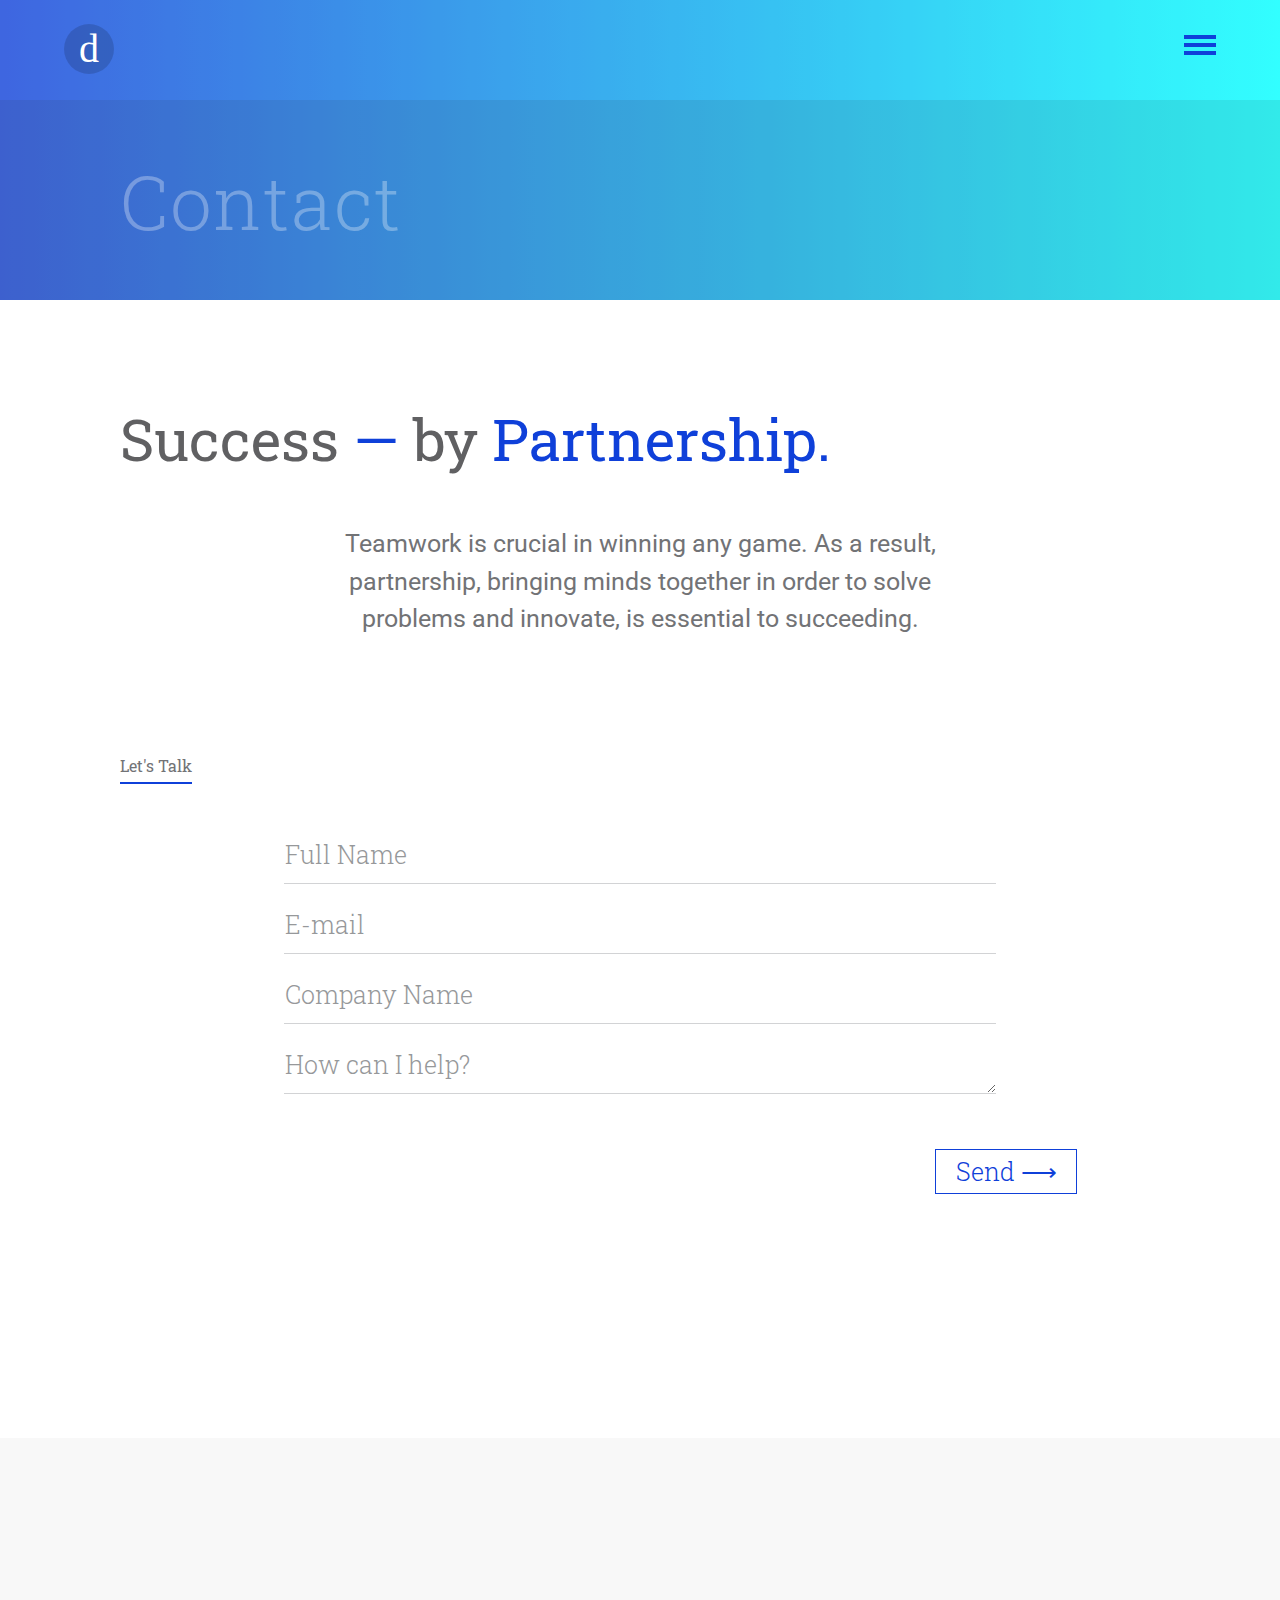
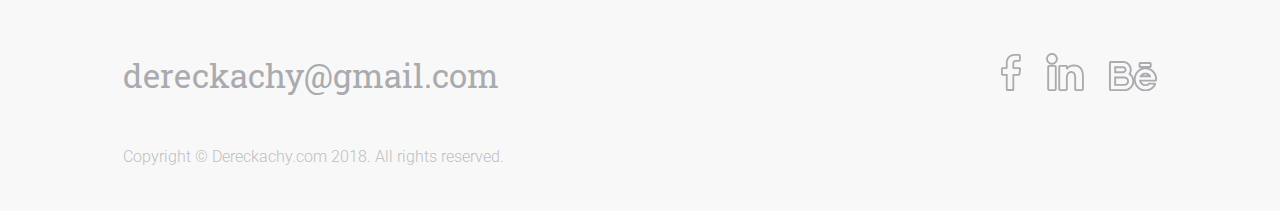
==== commit 24e0bbbc: "june 21-06-2018" ====
--- a/contact/index.html
+++ b/contact/index.html
@@ -5,7 +5,7 @@
     <link rel="stylesheet" type="text/css" href="../assets/css/main.css"/>
     <meta charset="utf-8"/>
     <meta name="viewport" content="width=device-width, initial-scale=1.0, maximum-scale=1, user-scalable=0"/>
-    <link href="https://fonts.googleapis.com/css?family=Roboto|Roboto+Slab" rel="stylesheet"/>
+    <link href="http://fonts.googleapis.com/css?family=Roboto|Roboto+Slab" rel="stylesheet"/>
   </head>
   <body>
     <nav class="off-page calss" role="navigation" aria-hidden="true">
@@ -14,10 +14,10 @@
         <li class="nav-link"><a class="action" href="/dereckachy/services/">Services<span class="action-arrow">⟶</span></a></li>
         <li class="nav-link"><a class="action" href="/dereckachy/contact/">Contact<span class="action-arrow">⟶</span></a></li>
         <li class="nav-link"><a class="action" href="/dereckachy/portfolio/">Portfolio<span class="action-arrow">⟶</span></a></li>
-        <li class="nav-link"><a class="action" href="/dereckachy/about/">About<span class="action-arrow">⟶</span></a></li>
+        <li class="nav-link"><a class="action" href="/dereckachy/about">About<span class="action-arrow">⟶</span></a></li>
       </ul>
     </nav>
-    <div id="mast-head"><a class="logo" href="http://dereckachy.github.io/dereckachy" title="Dereckachy Home">d</a>
+    <div id="mast-head"><a class="logo" href="http://dereckachy.github.io/dereckachy/" title="Dereckachy Home">d</a>
       <button class="nav-toggle" type="button" aria-controls="site-navigation" aria-expanded="false" onclick="toggleMenu()"><span class="nav-toggle-inner"></span><span class="btn-action">Toggle Navigation</span></button>
     </div>
     <header class="header" role="banner">
@@ -31,7 +31,7 @@
       <article>
         <div class="container">
           <section class="intro">
-            <h2 class="heading">Success <span class="colored-text">—</span> by <span class="colored-text">Partnership.</span></h2>
+            <h2 class="heading"><span class="heading-break">Success <span class="colored-text">—</span> </span> <span class="heading-break">by <span class="colored-text">Partnership.</span></span></h2>
             <p>
               Teamwork is crucial in winning any game. As a result, partnership, bringing minds together in order to solve problems
                and innovate, is essential to succeeding.
@@ -105,6 +105,6 @@
         <p class="copyright">Copyright &copy; Dereckachy.com 2018. All rights reserved.  </p>
       </div>
     </footer>
-    <script src="./assets/js/interactions.js"></script>
+    <script src="../assets/js/interactions.js"></script>
   </body>
 </html>
--- a/assets/css/main.css
+++ b/assets/css/main.css
@@ -68,14 +68,15 @@
   margin: 0;
   text-rendering: optimizeLegibility;
   -webkit-font-smoothing: antialiased;
-  overflow-x: hidden; }
+  overflow-x: hidden;
+  position: relative; }
   body.no-scroll {
     -webkit-transition: overflow-y 0s 500ms linear;
     -o-transition: overflow-y 0s 500ms linear;
     transition: overflow-y 0s 500ms linear;
     overflow-y: hidden; }
 
-h1, h2, h3, h4, h5, h6, label, a, ul {
+h1, h2, h3, h4, h5, h6, label, a, ul, .site-welcome {
   font-family: 'Roboto Slab', 'Lucida Bright', 'Times New Roman', Georgia, serif;
   font-weight: normal; }
 
@@ -94,19 +95,19 @@
   line-height: 150%;
   font-weight: 400;
   margin: 0 auto; }
-
-.main-content > .heading {
-  margin-top: 120px;
-  margin-bottom: 0;
-  display: inline-block;
-  padding-bottom: 8px;
-  line-height: 16.6668px;
-  font-size: 16.6668px;
-  color: #727376;
-  border-bottom: 2px solid #0f40d9; }
-
-.page-title, section > .heading {
+  @media (min-width: 320px) and (max-width: 480px) {
+    section > p {
+      width: 80vw;
+      font-size: 16px;
+      margin: 0 auto;
+      text-align: left;
+      letter-spacing: 0; } }
+
+.page-title, section > .heading, .site-welcome {
   margin-left: 80px; }
+  @media (min-width: 320px) and (max-width: 480px) {
+    .page-title, section > .heading, .site-welcome {
+      margin-left: 5vw; } }
 
 .container {
   width: 100%;
@@ -124,13 +125,26 @@
 .intro > .heading {
   font-size: 58.3338px;
   color: #606062; }
-  .intro > .heading span {
+  @media (min-width: 320px) and (max-width: 480px) {
+    .intro > .heading {
+      font-size: 40px;
+      margin-bottom: 20px; } }
+  @media (max-width: 320px) {
+    .intro > .heading {
+      font-size: 35px; } }
+  .intro > .heading .heading-break {
+    display: inline-block; }
+  .intro > .heading .colored-text {
     color: #0f40d9; }
 
 .what-next {
   text-align: center;
   margin-top: 100px;
   padding-bottom: 160px; }
+  @media (min-width: 320px) and (max-width: 480px) {
+    .what-next {
+      margin-top: 60px;
+      padding-bottom: 100px; } }
 
 .what-next-link {
   text-decoration: none;
@@ -138,14 +152,31 @@
   font-size: 50px;
   line-height: 50px;
   overflow: hidden; }
+  @media (min-width: 320px) and (max-width: 480px) {
+    .what-next-link {
+      font-size: 40px;
+      line-height: 40px; } }
 
 .action:hover .action-arrow, .action:focus .action-arrow {
-  -webkit-animation: action 0.9s cubic-bezier(0.26, 1.9, 0.63, 0.67);
-  animation: action 0.9s cubic-bezier(0.26, 1.9, 0.63, 0.67); }
+  -webkit-animation: action 0.9s 0.05s cubic-bezier(0.26, 1.9, 0.63, 0.67);
+  animation: action 0.9s 0.05s cubic-bezier(0.26, 1.9, 0.63, 0.67); }
 
 .action-arrow {
-  font-family: 'Cambria Math';
   display: inline-block; }
+
+.main-content > .heading {
+  margin-top: 120px;
+  margin-bottom: 0;
+  display: inline-block;
+  padding-bottom: 8px;
+  line-height: 16px;
+  font-size: 16px;
+  color: #727376;
+  border-bottom: 2px solid #0f40d9; }
+  @media (min-width: 320px) and (max-width: 480px) {
+    .main-content > .heading {
+      margin-left: 5vw;
+      margin-top: 100px; } }
 
 .off-page {
   position: fixed;
@@ -193,6 +224,9 @@
     -ms-transform: translate(-50%, -50%);
     transform: translate(-50%, -50%);
     list-style: none; }
+    @media (min-width: 320px) and (max-width: 480px) {
+      .off-page ul {
+        width: 50vw; } }
     .off-page ul li {
       margin: 0;
       margin-bottom: 100px;
@@ -243,10 +277,30 @@
         .off-page ul li.move-in:nth-child(5) {
           -webkit-animation-delay: 450ms;
           animation-delay: 450ms; }
+      @media (min-width: 320px) and (max-width: 480px) {
+        .off-page ul li {
+          width: 100%;
+          margin-bottom: 20px; }
+          .off-page ul li a {
+            font-size: 40px; }
+          .off-page ul li:nth-child(2n) a {
+            left: 0; }
+          .off-page ul li:nth-child(n + 3) {
+            margin-bottom: 20px; }
+          .off-page ul li:nth-child(4) {
+            margin-bottom: 0; } }
 
 .header {
   height: 300px;
-  width: 100%; }
+  width: 100%;
+  margin-bottom: 100px; }
+  @media (min-width: 320px) and (max-width: 480px) {
+    .header {
+      height: 180px;
+      margin-bottom: 50px; }
+      .header div.header-content {
+        -webkit-box-shadow: inset 0 -110px 0 rgba(0, 0, 0, 0.1);
+        box-shadow: inset 0 -110px 0 rgba(0, 0, 0, 0.1); } }
   .header div {
     position: absolute;
     height: inherit;
@@ -261,82 +315,116 @@
     background-image: -webkit-linear-gradient(left, #0f40d9, cyan);
     background-image: -o-linear-gradient(left, #0f40d9, cyan);
     background-image: linear-gradient(90deg, #0f40d9, cyan);
-    opacity: 0.8; }
+    opacity: 0.8;
+    -webkit-box-shadow: inset 0 -200px 0 rgba(0, 0, 0, 0.1);
+    box-shadow: inset 0 -200px 0 rgba(0, 0, 0, 0.1); }
   .header .header-content {
     max-width: 1200px;
-    height: 300px;
+    height: 100%;
     -webkit-box-sizing: border-box;
     box-sizing: border-box;
     padding-top: 100px;
     position: relative;
     margin: 0 auto;
     color: white; }
-    .header .header-content .page-title {
+    .header .header-content .page-title, .header .header-content .site-welcome {
       font-size: 75.0006px;
       font-weight: 300;
-      opacity: 0.5;
+      opacity: 0.3;
       margin-top: 0;
       letter-spacing: 1.5px; }
+    .header .header-content .page-title {
+      position: absolute;
+      bottom: 0; }
+      @media (min-width: 320px) and (max-width: 480px) {
+        .header .header-content .page-title {
+          width: 100%;
+          font-size: 40px;
+          margin-left: 0;
+          text-align: center;
+          margin-bottom: 40px; } }
 
 .footer {
   background: #F8F8F8; }
-
-.external-links {
-  padding-top: 215px; }
-  .external-links a:hover .fil0, .external-links a:focus .fil0 {
-    fill: #727376; }
-
-.e-mail {
-  color: #A9ABAE;
-  text-decoration: none;
-  margin-left: 83px;
-  font-size: 33.3338px;
-  -webkit-transition: color 0.3s cubic-bezier(0.4, 0, 0.2, 1);
-  -o-transition: color 0.3s cubic-bezier(0.4, 0, 0.2, 1);
-  transition: color 0.3s cubic-bezier(0.4, 0, 0.2, 1); }
-  .e-mail:hover, .e-mail:focus {
-    color: #727376; }
-
-.social-media {
-  margin-right: 83px;
-  float: right; }
-  .social-media a {
-    display: inline-block; }
-    .social-media a svg {
-      pointer-events: none; }
-    .social-media a .fil0 {
-      fill: #A9ABAE;
-      fill-rule: nonzero;
-      -webkit-transition: fill 0.3s cubic-bezier(0.4, 0, 0.2, 1);
-      -o-transition: fill 0.3s cubic-bezier(0.4, 0, 0.2, 1);
-      transition: fill 0.3s cubic-bezier(0.4, 0, 0.2, 1); }
-  .social-media .facebook {
-    height: 39px;
-    width: 20px;
-    margin-right: 25px; }
-  .social-media .linkedin {
-    height: 39px;
-    width: 38px;
-    margin-right: 25px; }
-  .social-media .behance {
-    height: 30px;
-    width: 48px; }
-
-.copyright {
-  margin: 0;
-  margin-top: 50px;
-  padding-bottom: 45px;
-  margin-left: 83px;
-  font-size: 16.6668px;
-  color: #BDBFC1; }
+  .footer .external-links {
+    padding-top: 215px; }
+    .footer .external-links a:hover .fil0, .footer .external-links a:focus .fil0 {
+      fill: #727376; }
+  .footer .e-mail {
+    color: #A9ABAE;
+    text-decoration: none;
+    margin-left: 83px;
+    font-size: 33.3338px;
+    -webkit-transition: color 0.25s cubic-bezier(0.4, 0, 0.2, 1);
+    -o-transition: color 0.25s cubic-bezier(0.4, 0, 0.2, 1);
+    transition: color 0.25s cubic-bezier(0.4, 0, 0.2, 1); }
+    .footer .e-mail:hover, .footer .e-mail:focus {
+      color: #727376; }
+  .footer .social-media {
+    margin-right: 83px;
+    float: right; }
+    .footer .social-media a {
+      display: inline-block; }
+      .footer .social-media a svg {
+        pointer-events: none; }
+      .footer .social-media a .fil0 {
+        fill: #A9ABAE;
+        fill-rule: nonzero;
+        -webkit-transition: fill 0.25s cubic-bezier(0.4, 0, 0.2, 1);
+        -o-transition: fill 0.25s cubic-bezier(0.4, 0, 0.2, 1);
+        transition: fill 0.25s cubic-bezier(0.4, 0, 0.2, 1); }
+    .footer .social-media .facebook {
+      height: 39px;
+      width: 20px;
+      margin-right: 25px; }
+    .footer .social-media .linkedin {
+      height: 39px;
+      width: 38px;
+      margin-right: 25px; }
+    .footer .social-media .behance {
+      height: 30px;
+      width: 48px; }
+  .footer .copyright {
+    margin: 0;
+    margin-top: 50px;
+    padding-bottom: 45px;
+    margin-left: 83px;
+    font-size: 16px;
+    color: #BDBFC1; }
+  @media (min-width: 320px) and (max-width: 480px) {
+    .footer .external-links {
+      padding-top: 50px; }
+      .footer .external-links .e-mail, .footer .external-links .social-media {
+        margin: 0 auto;
+        display: block;
+        text-align: center; }
+      .footer .external-links .e-mail {
+        font-size: 25px; }
+      .footer .external-links .social-media {
+        margin-top: 20px;
+        width: auto;
+        float: none;
+        -webkit-transform: scale(0.75);
+        -ms-transform: scale(0.75);
+        transform: scale(0.75);
+        -webkit-transform-origin: center;
+        -ms-transform-origin: center;
+        transform-origin: center; }
+    .footer .copyright {
+      font-size: 12px;
+      display: block;
+      width: 80vw;
+      text-align: center;
+      margin: 40px auto;
+      margin-bottom: 0; } }
 
 #mast-head {
   height: 100px;
   width: 100vw;
+  position: absolute;
   -webkit-box-sizing: border-box;
   box-sizing: border-box;
-  position: absolute;
-  padding: 0 100px;
+  padding: 0 5vw;
   left: 0;
   top: 0;
   display: -webkit-box;
@@ -351,15 +439,20 @@
     background: black; }
   #mast-head .logo {
     font-family: 'Slabo 13px';
-    font-size: 50px;
+    height: 50px;
+    width: 50px;
+    text-align: center;
+    border-radius: 50%;
+    background-color: rgba(0, 0, 0, 0.15);
+    font-size: 40px;
     line-height: 50px;
-    font-weight: 200;
-    color: cyan;
+    font-weight: lighter;
+    color: white;
     display: inline-block;
     margin-top: 24px;
+    z-index: 10000001;
     text-decoration: none;
-    position: relative;
-    z-index: 10000001; }
+    position: relative; }
     #mast-head .logo:focus {
       outline: 1px dotted white; }
   #mast-head .nav-toggle {
@@ -381,26 +474,33 @@
       left: 0;
       right: 0;
       content: ''; }
-    #mast-head .nav-toggle.close-nav .nav-toggle-inner::before {
-      -webkit-transform: translateY(-4px) scaleX(0.2);
-      -ms-transform: translateY(-4px) scaleX(0.2);
-      transform: translateY(-4px) scaleX(0.2); }
-    #mast-head .nav-toggle.close-nav .nav-toggle-inner::after {
-      -webkit-transform: translateY(4px) scaleX(0.2);
-      -ms-transform: translateY(4px) scaleX(0.2);
-      transform: translateY(4px) scaleX(0.2); }
-    #mast-head .nav-toggle.close-nav .nav-toggle-inner.nav-open {
-      -webkit-transition: -webkit-transform 0.2s cubic-bezier(0.19, 1, 0.22, 1);
-      transition: -webkit-transform 0.2s cubic-bezier(0.19, 1, 0.22, 1);
-      -o-transition: transform 0.2s cubic-bezier(0.19, 1, 0.22, 1);
-      transition: transform 0.2s cubic-bezier(0.19, 1, 0.22, 1);
-      transition: transform 0.2s cubic-bezier(0.19, 1, 0.22, 1), -webkit-transform 0.2s cubic-bezier(0.19, 1, 0.22, 1); }
-      #mast-head .nav-toggle.close-nav .nav-toggle-inner.nav-open::before, #mast-head .nav-toggle.close-nav .nav-toggle-inner.nav-open::after {
-        -webkit-transition: -webkit-transform 0.2s 0.2s cubic-bezier(0.19, 1, 0.22, 1);
-        transition: -webkit-transform 0.2s 0.2s cubic-bezier(0.19, 1, 0.22, 1);
-        -o-transition: transform 0.2s 0.2s cubic-bezier(0.19, 1, 0.22, 1);
-        transition: transform 0.2s 0.2s cubic-bezier(0.19, 1, 0.22, 1);
-        transition: transform 0.2s 0.2s cubic-bezier(0.19, 1, 0.22, 1), -webkit-transform 0.2s 0.2s cubic-bezier(0.19, 1, 0.22, 1); }
+    #mast-head .nav-toggle.close-nav .nav-toggle-inner {
+      -webkit-transform-origin: center;
+      -ms-transform-origin: center;
+      transform-origin: center;
+      -webkit-transform: rotateZ(225deg);
+      -ms-transform: rotate(225deg);
+      transform: rotateZ(225deg); }
+      #mast-head .nav-toggle.close-nav .nav-toggle-inner::before {
+        -webkit-transform: translateY(-4px) scaleX(0.2);
+        -ms-transform: translateY(-4px) scaleX(0.2);
+        transform: translateY(-4px) scaleX(0.2); }
+      #mast-head .nav-toggle.close-nav .nav-toggle-inner::after {
+        -webkit-transform: translateY(4px) scaleX(0.2);
+        -ms-transform: translateY(4px) scaleX(0.2);
+        transform: translateY(4px) scaleX(0.2); }
+      #mast-head .nav-toggle.close-nav .nav-toggle-inner.nav-open {
+        -webkit-transition: -webkit-transform 0.2s cubic-bezier(0.19, 1, 0.22, 1);
+        transition: -webkit-transform 0.2s cubic-bezier(0.19, 1, 0.22, 1);
+        -o-transition: transform 0.2s cubic-bezier(0.19, 1, 0.22, 1);
+        transition: transform 0.2s cubic-bezier(0.19, 1, 0.22, 1);
+        transition: transform 0.2s cubic-bezier(0.19, 1, 0.22, 1), -webkit-transform 0.2s cubic-bezier(0.19, 1, 0.22, 1); }
+        #mast-head .nav-toggle.close-nav .nav-toggle-inner.nav-open::before, #mast-head .nav-toggle.close-nav .nav-toggle-inner.nav-open::after {
+          -webkit-transition: -webkit-transform 0.2s 0.2s cubic-bezier(0.19, 1, 0.22, 1);
+          transition: -webkit-transform 0.2s 0.2s cubic-bezier(0.19, 1, 0.22, 1);
+          -o-transition: transform 0.2s 0.2s cubic-bezier(0.19, 1, 0.22, 1);
+          transition: transform 0.2s 0.2s cubic-bezier(0.19, 1, 0.22, 1);
+          transition: transform 0.2s 0.2s cubic-bezier(0.19, 1, 0.22, 1), -webkit-transform 0.2s 0.2s cubic-bezier(0.19, 1, 0.22, 1); }
     #mast-head .nav-toggle.close-nav:hover .nav-toggle-inner.nav-open {
       -webkit-transform: scaleX(0.2);
       -ms-transform: scaleX(0.2);
@@ -481,10 +581,59 @@
       -webkit-transform: translateY(4px);
       -ms-transform: translateY(4px);
       transform: translateY(4px); }
+  @media (min-width: 320px) and (max-width: 480px) {
+    #mast-head {
+      padding: 6vw;
+      height: 70px;
+      -webkit-box-align: center;
+      -ms-flex-align: center;
+      align-items: center; }
+      #mast-head .logo {
+        margin: 0;
+        height: 40px;
+        width: 40px;
+        line-height: 43px;
+        font-size: 25px; }
+      #mast-head button.nav-toggle {
+        margin-top: 0; }
+        #mast-head button.nav-toggle:hover .nav-toggle-inner::before, #mast-head button.nav-toggle:hover .nav-toggle-inner::after {
+          -webkit-transform: none;
+          -ms-transform: none;
+          transform: none; }
+        #mast-head button.nav-toggle.close-nav .nav-toggle-inner {
+          -webkit-transform-origin: center;
+          -ms-transform-origin: center;
+          transform-origin: center;
+          -webkit-transform: rotateZ(225deg) translateZ(0);
+          transform: rotateZ(225deg) translateZ(0); }
+          #mast-head button.nav-toggle.close-nav .nav-toggle-inner::before {
+            -webkit-transform: translateY(-4px) scaleX(0.2);
+            -ms-transform: translateY(-4px) scaleX(0.2);
+            transform: translateY(-4px) scaleX(0.2); }
+          #mast-head button.nav-toggle.close-nav .nav-toggle-inner::after {
+            -webkit-transform: translateY(4px) scaleX(0.2);
+            -ms-transform: translateY(4px) scaleX(0.2);
+            transform: translateY(4px) scaleX(0.2); }
+          #mast-head button.nav-toggle.close-nav .nav-toggle-inner.nav-open {
+            -webkit-transition: -webkit-transform 0.2s cubic-bezier(0.19, 1, 0.22, 1);
+            transition: -webkit-transform 0.2s cubic-bezier(0.19, 1, 0.22, 1);
+            -o-transition: transform 0.2s cubic-bezier(0.19, 1, 0.22, 1);
+            transition: transform 0.2s cubic-bezier(0.19, 1, 0.22, 1);
+            transition: transform 0.2s cubic-bezier(0.19, 1, 0.22, 1), -webkit-transform 0.2s cubic-bezier(0.19, 1, 0.22, 1); }
+            #mast-head button.nav-toggle.close-nav .nav-toggle-inner.nav-open::before, #mast-head button.nav-toggle.close-nav .nav-toggle-inner.nav-open::after {
+              -webkit-transition: -webkit-transform 0.2s 0.2s cubic-bezier(0.19, 1, 0.22, 1);
+              transition: -webkit-transform 0.2s 0.2s cubic-bezier(0.19, 1, 0.22, 1);
+              -o-transition: transform 0.2s 0.2s cubic-bezier(0.19, 1, 0.22, 1);
+              transition: transform 0.2s 0.2s cubic-bezier(0.19, 1, 0.22, 1);
+              transition: transform 0.2s 0.2s cubic-bezier(0.19, 1, 0.22, 1), -webkit-transform 0.2s 0.2s cubic-bezier(0.19, 1, 0.22, 1); } }
 
 .service-display-area {
   height: 1986px;
   overflow: hidden; }
+  @media (min-width: 320px) and (max-width: 480px) {
+    .service-display-area {
+      height: auto;
+      overflow: visible; } }
 
 .service-display {
   position: relative;
@@ -544,46 +693,69 @@
       width: 332px;
       line-height: 120%;
       font-weight: 400; }
-  .service-display .service-items {
-    height: 200px;
-    width: 386px;
-    padding-top: 20px;
-    position: relative; }
-    .service-display .service-items .list-count {
-      height: 80px;
-      width: 1px;
-      display: inline-block;
-      position: absolute;
-      top: 20px;
-      left: 35px;
-      background-color: #97b9ff; }
-      .service-display .service-items .list-count::before, .service-display .service-items .list-count::after {
-        content: '';
-        height: 9px;
-        width: 9px;
-        border: 1px solid #97b9ff;
-        border-radius: 50%;
+    .service-display .service-module .service-items {
+      height: 200px;
+      width: 386px;
+      padding-top: 20px;
+      position: relative; }
+      .service-display .service-module .service-items .list-count {
+        height: 80px;
+        width: 1px;
+        display: inline-block;
         position: absolute;
-        background: white;
-        left: 50%;
-        -webkit-transform: translateX(-50%);
-        -ms-transform: translateX(-50%);
-        transform: translateX(-50%); }
-      .service-display .service-items .list-count::before {
-        top: 28px; }
-      .service-display .service-items .list-count::after {
-        top: 71px; }
-    .service-display .service-items ul {
-      list-style: none;
-      color: #727376;
-      font-size: 25px;
-      line-height: 24px;
-      padding: 0;
-      margin: 0;
-      margin-left: 65px;
-      padding-top: 19px; }
-      .service-display .service-items ul li:nth-child(2) {
-        margin-top: 18px; }
+        top: 20px;
+        left: 35px;
+        background-color: #97b9ff; }
+        .service-display .service-module .service-items .list-count::before, .service-display .service-module .service-items .list-count::after {
+          content: '';
+          height: 9px;
+          width: 9px;
+          border: 1px solid #97b9ff;
+          border-radius: 50%;
+          position: absolute;
+          background: white;
+          left: 50%;
+          -webkit-transform: translateX(-50%);
+          -ms-transform: translateX(-50%);
+          transform: translateX(-50%); }
+        .service-display .service-module .service-items .list-count::before {
+          top: 28px; }
+        .service-display .service-module .service-items .list-count::after {
+          top: 71px; }
+      .service-display .service-module .service-items ul {
+        list-style: none;
+        color: #727376;
+        font-size: 25px;
+        line-height: 24px;
+        padding: 0;
+        margin: 0;
+        margin-left: 65px;
+        padding-top: 19px; }
+        .service-display .service-module .service-items ul li:nth-child(2) {
+          margin-top: 18px; }
+    @media (min-width: 320px) and (max-width: 480px) {
+      .service-display .service-module {
+        width: 90vw;
+        -webkit-box-shadow: 0 15px 50px #ccc;
+        box-shadow: 0 15px 50px #ccc;
+        position: static;
+        margin: 0 auto !important;
+        margin-bottom: 40px !important; }
+        .service-display .service-module .service-cat {
+          width: inherit; }
+          .service-display .service-module .service-cat .service-cat-img {
+            width: auto;
+            height: 120%; }
+          .service-display .service-module .service-cat .service-cat-info {
+            padding-left: 5vw; }
+            .service-display .service-module .service-cat .service-cat-info p {
+              font-size: 16px;
+              width: 80vw; }
+        .service-display .service-module .service-items .list-count {
+          left: 5.5vw; }
+        .service-display .service-module .service-items ul {
+          margin-left: 10vw;
+          font-size: 22px; } }
 
 .guide-line {
   height: 1500px;
@@ -595,6 +767,9 @@
   -webkit-transform: translateX(-50%);
   -ms-transform: translateX(-50%);
   transform: translateX(-50%); }
+  @media (min-width: 320px) and (max-width: 480px) {
+    .guide-line {
+      display: none; } }
 
 #contact-form {
   margin-top: 60px;
@@ -602,7 +777,7 @@
   position: relative; }
   #contact-form .input-group {
     width: 712px;
-    min-height: 37px;
+    height: auto;
     -webkit-box-sizing: border-box;
     box-sizing: border-box;
     margin: 0 auto;
@@ -614,8 +789,8 @@
       font-size: 25px;
       height: 22px;
       line-height: 22px;
-      padding: 0;
-      font-weight: 300 !important; }
+      font-weight: 300 !important;
+      padding: 0; }
     #contact-form .input-group label {
       position: absolute;
       top: 0;
@@ -682,6 +857,30 @@
       appearance: none; }
     #contact-form .input-group .lead-name {
       text-transform: capitalize; }
+  @media (min-width: 320px) and (max-width: 480px) {
+    #contact-form {
+      margin-top: 40px; }
+      #contact-form .input-group {
+        width: 90vw;
+        margin-bottom: 25px; }
+        #contact-form .input-group label, #contact-form .input-group textarea, #contact-form .input-group input {
+          font-size: 16px;
+          padding-bottom: 2px; }
+          #contact-form .input-group label:focus ~ label, #contact-form .input-group label.has-text ~ label, #contact-form .input-group textarea:focus ~ label, #contact-form .input-group textarea.has-text ~ label, #contact-form .input-group input:focus ~ label, #contact-form .input-group input.has-text ~ label {
+            -webkit-transform: translate3d(-1px, -20px, 0) scale(0.66);
+            transform: translate3d(-1px, -20px, 0) scale(0.66); }
+        #contact-form .input-group textarea {
+          line-height: 120%;
+          max-height: 300px !important; }
+      #contact-form div.submit-btn {
+        height: 36px;
+        width: 30vw;
+        margin-left: auto;
+        margin-top: 30px;
+        margin-right: 5vw; }
+        #contact-form div.submit-btn label {
+          line-height: 36px;
+          font-size: 20px; } }
   #contact-form .submit-btn {
     margin-top: 55px;
     width: 140px;
@@ -694,12 +893,10 @@
     color: #0f40d9;
     text-align: center;
     overflow: hidden;
-    cursor: pointer;
-    -webkit-animation: clicked 0.5s cubic-bezier(0.19, 1, 0.22, 1);
-    animation: clicked 0.5s cubic-bezier(0.19, 1, 0.22, 1); }
-    #contact-form .submit-btn:focus, #contact-form .submit-btn:active {
-      border-color: #26d8d8;
-      color: #26d8d8; }
+    cursor: pointer; }
+    #contact-form .submit-btn:focus {
+      -webkit-animation: clicked 0.5s cubic-bezier(0.19, 1, 0.22, 1);
+      animation: clicked 0.5s cubic-bezier(0.19, 1, 0.22, 1); }
     #contact-form .submit-btn input {
       width: 144px;
       height: 47px;
@@ -725,9 +922,12 @@
 .site-hero {
   overflow: hidden;
   height: 100vh; }
+  .site-hero .gradient-overlay {
+    -webkit-box-shadow: inset 0 0 0 rgba(0, 0, 0, 0.1);
+    box-shadow: inset 0 0 0 rgba(0, 0, 0, 0.1); }
   .site-hero .header-content {
     height: 100%; }
-  .site-hero h1 {
+  .site-hero .site-welcome {
     margin-top: 50px !important;
     height: auto;
     margin-bottom: 0;
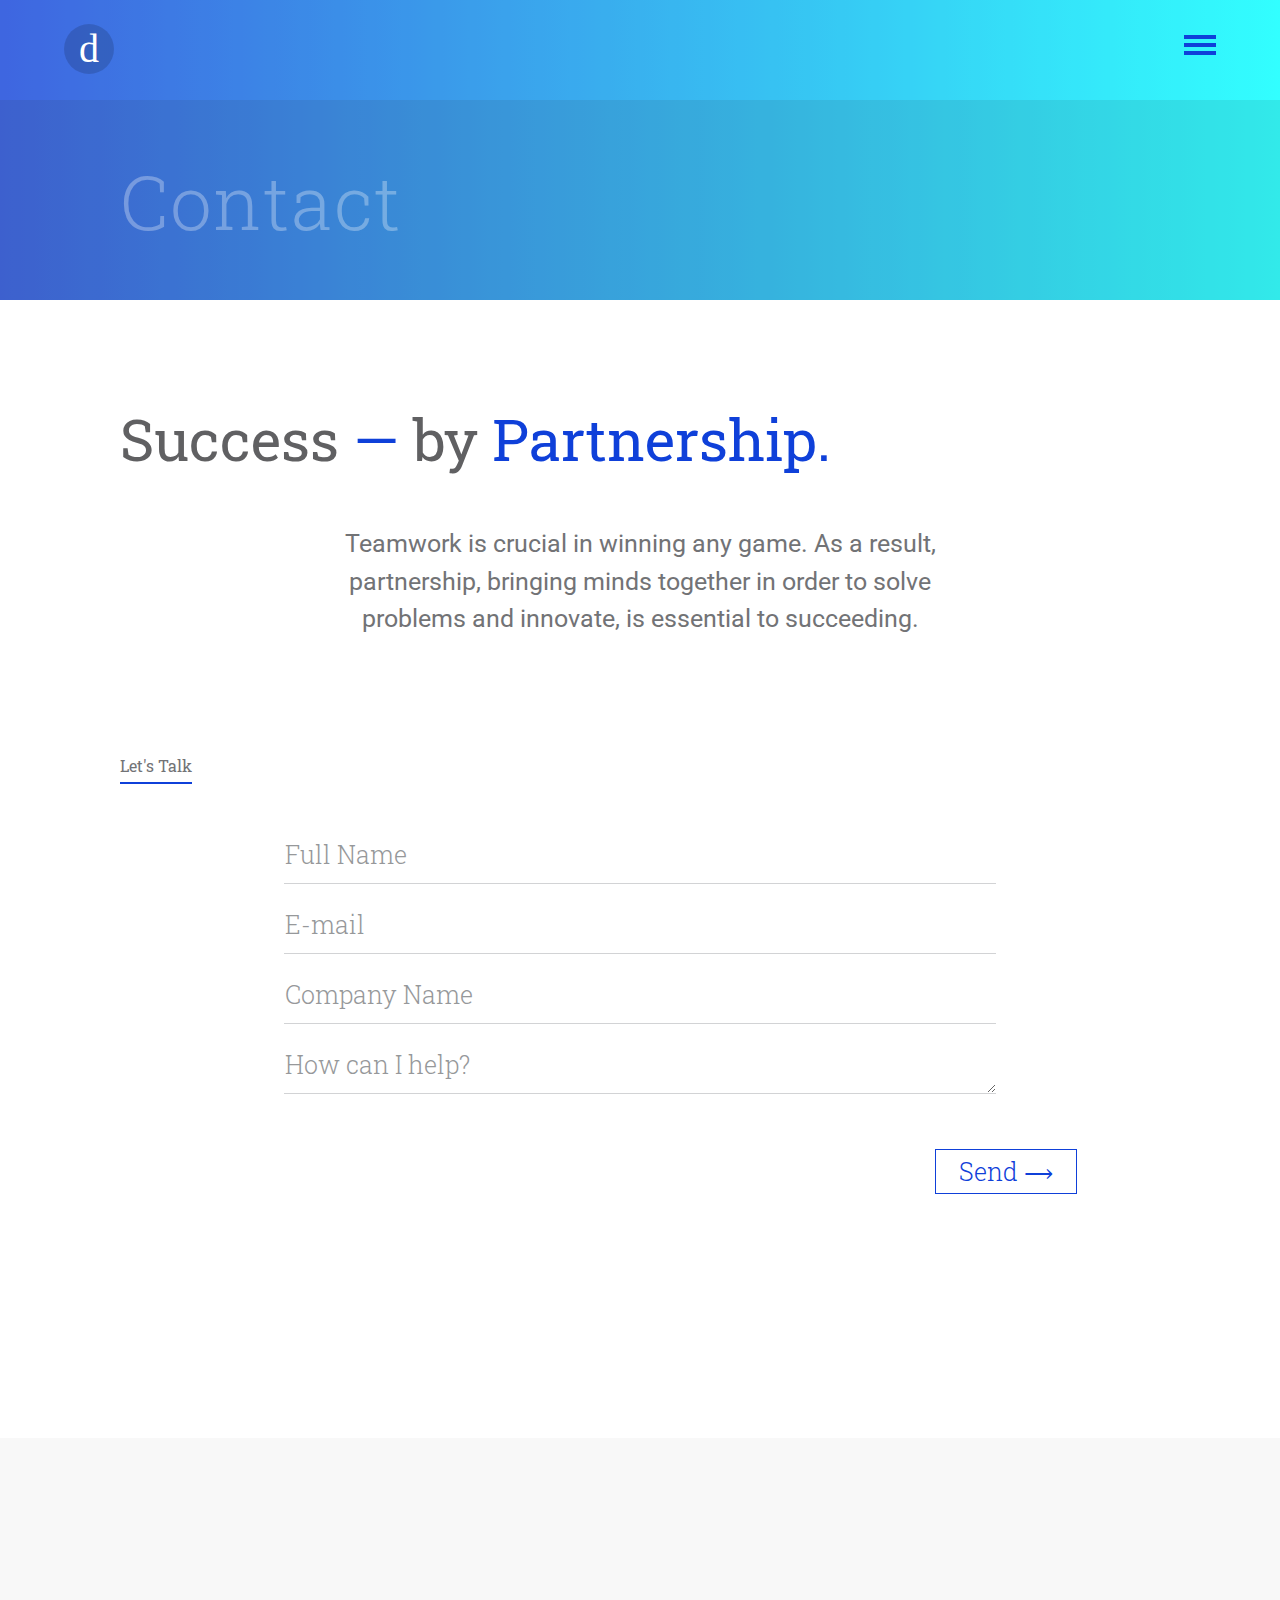
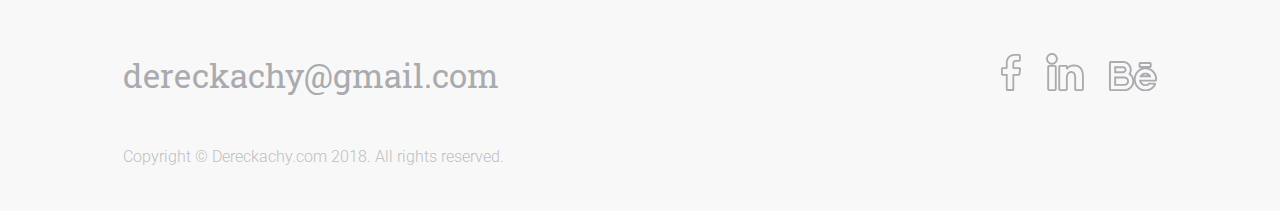
==== commit 39d66b35: "june 23-06-2018" ====
--- a/contact/index.html
+++ b/contact/index.html
@@ -9,7 +9,6 @@
   </head>
   <body>
     <nav class="off-page calss" role="navigation" aria-hidden="true">
-      <div class="guide-line"></div>
       <ul>
         <li class="nav-link"><a class="action" href="/dereckachy/services/">Services<span class="action-arrow">⟶</span></a></li>
         <li class="nav-link"><a class="action" href="/dereckachy/contact/">Contact<span class="action-arrow">⟶</span></a></li>
@@ -105,6 +104,6 @@
         <p class="copyright">Copyright &copy; Dereckachy.com 2018. All rights reserved.  </p>
       </div>
     </footer>
-    <script src="../assets/js/interactions.js"></script>
+    <script src="../../../assets/js/interactions.js"></script>
   </body>
 </html>
--- a/assets/css/main.css
+++ b/assets/css/main.css
@@ -64,6 +64,46 @@
     -webkit-transform: translateX(0) translateZ(0);
     transform: translateX(0) translateZ(0); } }
 
+@-webkit-keyframes breathe {
+  50% {
+    -webkit-transform: scale(1.1);
+    transform: scale(1.1); } }
+
+@keyframes breathe {
+  50% {
+    -webkit-transform: scale(1.1);
+    transform: scale(1.1); } }
+
+@-webkit-keyframes scroll-down {
+  0% {
+    -webkit-transform: translateY(-10px);
+    transform: translateY(-10px); }
+  50%, 100% {
+    -webkit-transform: translateY(60px);
+    transform: translateY(60px); } }
+
+@keyframes scroll-down {
+  0% {
+    -webkit-transform: translateY(-10px);
+    transform: translateY(-10px); }
+  50%, 100% {
+    -webkit-transform: translateY(60px);
+    transform: translateY(60px); } }
+
+@-webkit-keyframes fade-in {
+  100% {
+    opacity: 1; } }
+
+@keyframes fade-in {
+  100% {
+    opacity: 1; } }
+
+@font-face {
+  font-family: 'Action Arrow';
+  font-style: normal;
+  font-weight: 400;
+  src: local("Action Arrow"), url(../fonts/ActionArrow.woff) format("woff"); }
+
 body {
   margin: 0;
   text-rendering: optimizeLegibility;
@@ -143,7 +183,7 @@
   padding-bottom: 160px; }
   @media (min-width: 320px) and (max-width: 480px) {
     .what-next {
-      margin-top: 60px;
+      margin-top: 70px;
       padding-bottom: 100px; } }
 
 .what-next-link {
@@ -154,15 +194,19 @@
   overflow: hidden; }
   @media (min-width: 320px) and (max-width: 480px) {
     .what-next-link {
-      font-size: 40px;
-      line-height: 40px; } }
+      font-size: 35px;
+      line-height: 35px; } }
 
 .action:hover .action-arrow, .action:focus .action-arrow {
   -webkit-animation: action 0.9s 0.05s cubic-bezier(0.26, 1.9, 0.63, 0.67);
   animation: action 0.9s 0.05s cubic-bezier(0.26, 1.9, 0.63, 0.67); }
 
 .action-arrow {
+  font-family: "Action Arrow";
   display: inline-block; }
+
+.arrow-svg {
+  fill: cyan; }
 
 .main-content > .heading {
   margin-top: 120px;
@@ -327,7 +371,7 @@
     position: relative;
     margin: 0 auto;
     color: white; }
-    .header .header-content .page-title, .header .header-content .site-welcome {
+    .header .header-content .page-title {
       font-size: 75.0006px;
       font-weight: 300;
       opacity: 0.3;
@@ -736,8 +780,9 @@
     @media (min-width: 320px) and (max-width: 480px) {
       .service-display .service-module {
         width: 90vw;
-        -webkit-box-shadow: 0 15px 50px #ccc;
-        box-shadow: 0 15px 50px #ccc;
+        height: 550px;
+        -webkit-box-shadow: 0 0 30px #ddd;
+        box-shadow: 0 0 30px #ddd;
         position: static;
         margin: 0 auto !important;
         margin-bottom: 40px !important; }
@@ -921,103 +966,175 @@
 
 .site-hero {
   overflow: hidden;
-  height: 100vh; }
+  height: 100vh;
+  overflow: hidden;
+  position: relative; }
   .site-hero .gradient-overlay {
-    -webkit-box-shadow: inset 0 0 0 rgba(0, 0, 0, 0.1);
-    box-shadow: inset 0 0 0 rgba(0, 0, 0, 0.1); }
-  .site-hero .header-content {
-    height: 100%; }
+    -webkit-box-shadow: inset 0 calc(-100vh + 100px) 0 0 rgba(0, 0, 0, 0.1);
+    box-shadow: inset 0 calc(-100vh + 100px) 0 0 rgba(0, 0, 0, 0.1); }
+    @media (min-width: 320px) and (max-width: 480px) {
+      .site-hero .gradient-overlay {
+        -webkit-box-shadow: inset 0 calc(-100vh + 70px) 0 0 rgba(0, 0, 0, 0.1);
+        box-shadow: inset 0 calc(-100vh + 70px) 0 0 rgba(0, 0, 0, 0.1); } }
+  @media (min-width: 320px) and (max-width: 480px) {
+    .site-hero .scroll-guide {
+      height: 50px;
+      width: 4px;
+      position: absolute;
+      background-color: rgba(0, 0, 0, 0.2);
+      bottom: 4px;
+      border-radius: 2.5px;
+      overflow: hidden;
+      left: 50%;
+      -webkit-transform: translateX(-50%);
+      -ms-transform: translateX(-50%);
+      transform: translateX(-50%);
+      opacity: 0;
+      -webkit-animation: fade-in 0.5s 5s 1 ease-in-out forwards;
+      animation: fade-in 0.5s 5s 1 ease-in-out forwards; }
+      .site-hero .scroll-guide::before {
+        height: 10px;
+        width: 4px;
+        content: '';
+        position: absolute;
+        border-radius: inherit;
+        background-color: rgba(255, 255, 255, 0.7);
+        -webkit-animation: scroll-down 4s 6s ease-in-out infinite both;
+        animation: scroll-down 4s 6s ease-in-out infinite both; } }
+  .site-hero div.header-content {
+    height: 100%;
+    -webkit-box-shadow: none;
+    box-shadow: none; }
+  .site-hero h1 {
+    position: absolute;
+    left: -99999px; }
   .site-hero .site-welcome {
-    margin-top: 50px !important;
+    font-size: 75.0006px;
+    font-weight: 300;
+    letter-spacing: 1.5px;
+    margin-top: 50px;
     height: auto;
     margin-bottom: 0;
-    opacity: 1 !important;
+    opacity: 1;
     position: relative; }
-  .site-hero span {
-    color: rgba(255, 255, 255, 0.6);
-    display: block;
-    line-height: 1em;
-    position: absolute;
-    left: 0;
-    top: 0; }
-    .site-hero span:nth-child(3) {
-      margin-top: 30px; }
-    .site-hero span:nth-child(6) {
+    .site-hero .site-welcome span {
+      color: rgba(255, 255, 255, 0.6);
+      display: block;
+      line-height: 1em;
+      position: absolute;
+      left: 0;
+      top: 0; }
+      .site-hero .site-welcome span:nth-child(3) {
+        margin-top: 30px; }
+      .site-hero .site-welcome span:nth-child(6) {
+        margin-top: 170px; }
+    .site-hero .site-welcome br {
+      font-size: 0; }
+    .site-hero .site-welcome .site-intro {
+      font-size: 16.6668px; }
+    .site-hero .site-welcome .what-i-do {
+      height: 55px;
+      text-indent: -2px;
+      line-height: 50px; }
+    .site-hero .site-welcome .hero-container {
+      height: 203px;
+      width: 1060px;
+      margin: 0;
+      top: 0;
+      position: absolute;
       margin-top: 170px; }
-  .site-hero br {
-    font-size: 0; }
-  .site-hero .site-intro {
-    font-size: 16.6668px; }
-  .site-hero .what-i-do {
-    height: 55px;
-    text-indent: -2px;
-    line-height: 50px; }
-  .site-hero .hero-container {
-    height: 203px;
-    width: 1060px;
-    margin: 0; }
-    .site-hero .hero-container::after, .site-hero .hero-container::before {
-      height: 4px;
-      width: 100%;
-      background-color: white;
-      content: '';
-      left: 0;
-      position: absolute;
-      opacity: 0;
-      -webkit-transform-origin: left;
-      -ms-transform-origin: left;
-      transform-origin: left;
-      -webkit-transform: scaleX(0);
-      -ms-transform: scaleX(0);
-      transform: scaleX(0);
-      -webkit-animation: distinguish 1.2s 3000ms ease forwards;
-      animation: distinguish 1.2s 3000ms ease forwards; }
-    .site-hero .hero-container::after {
-      bottom: -25px; }
-    .site-hero .hero-container::before {
-      top: -25px; }
-  .site-hero .hero-text .unit {
-    fill: #fff;
-    fill-rule: nonzero;
-    -webkit-transform: scaleY(2) rotateY(180deg);
-    transform: scaleY(2) rotateY(180deg);
-    -webkit-transform-origin: right;
-    -ms-transform-origin: right;
-    transform-origin: right;
-    position: relative;
-    opacity: 0;
-    -webkit-animation: drop-in 0.6s cubic-bezier(0.4, 0, 0.2, 1) forwards;
-    animation: drop-in 0.6s cubic-bezier(0.4, 0, 0.2, 1) forwards; }
-    .site-hero .hero-text .unit:nth-child(1) {
-      -webkit-animation-delay: 1800ms;
-      animation-delay: 1800ms; }
-    .site-hero .hero-text .unit:nth-child(2) {
-      -webkit-animation-delay: 1900ms;
-      animation-delay: 1900ms; }
-    .site-hero .hero-text .unit:nth-child(3) {
-      -webkit-animation-delay: 2000ms;
-      animation-delay: 2000ms; }
-    .site-hero .hero-text .unit:nth-child(4) {
-      -webkit-animation-delay: 2100ms;
-      animation-delay: 2100ms; }
-    .site-hero .hero-text .unit:nth-child(5) {
-      -webkit-animation-delay: 2200ms;
-      animation-delay: 2200ms; }
-    .site-hero .hero-text .unit:nth-child(6) {
-      -webkit-animation-delay: 2300ms;
-      animation-delay: 2300ms; }
-    .site-hero .hero-text .unit:nth-child(7) {
-      -webkit-animation-delay: 2400ms;
-      animation-delay: 2400ms; }
-    .site-hero .hero-text .unit:nth-child(8) {
-      -webkit-animation-delay: 2500ms;
-      animation-delay: 2500ms; }
-    .site-hero .hero-text .unit:nth-child(9) {
-      -webkit-animation-delay: 2600ms;
-      animation-delay: 2600ms; }
-    .site-hero .hero-text .unit:nth-child(10) {
-      -webkit-animation-delay: 2700ms;
-      animation-delay: 2700ms; }
-    .site-hero .hero-text .unit:nth-child(11) {
-      -webkit-animation-delay: 2800ms;
-      animation-delay: 2800ms; }
+      .site-hero .site-welcome .hero-container::after, .site-hero .site-welcome .hero-container::before {
+        height: 4px;
+        width: 100%;
+        background-color: white;
+        content: '';
+        left: 0;
+        position: absolute;
+        opacity: 0;
+        -webkit-transform-origin: left;
+        -ms-transform-origin: left;
+        transform-origin: left;
+        -webkit-transform: scaleX(0);
+        -ms-transform: scaleX(0);
+        transform: scaleX(0);
+        -webkit-animation: distinguish 1.2s 3000ms ease forwards;
+        animation: distinguish 1.2s 3000ms ease forwards; }
+      .site-hero .site-welcome .hero-container::after {
+        bottom: -25px; }
+      .site-hero .site-welcome .hero-container::before {
+        top: -25px; }
+    .site-hero .site-welcome .hero-text-svg {
+      fill: #fff;
+      position: relative; }
+      .site-hero .site-welcome .hero-text-svg .hero-mob path, .site-hero .site-welcome .hero-text-svg .hero-mob polygon {
+        fill-rule: nonzero;
+        -webkit-transform: scaleY(2) rotateY(180deg);
+        transform: scaleY(2) rotateY(180deg);
+        -webkit-transform-origin: top;
+        -ms-transform-origin: top;
+        transform-origin: top;
+        position: relative;
+        opacity: 0;
+        -webkit-animation: drop-in 1.2s cubic-bezier(0.4, 0, 0.2, 1) forwards;
+        animation: drop-in 1.2s cubic-bezier(0.4, 0, 0.2, 1) forwards; }
+        .site-hero .site-welcome .hero-text-svg .hero-mob path:nth-child(1), .site-hero .site-welcome .hero-text-svg .hero-mob polygon:nth-child(1) {
+          -webkit-animation-delay: 1800ms;
+          animation-delay: 1800ms; }
+        .site-hero .site-welcome .hero-text-svg .hero-mob path:nth-child(2), .site-hero .site-welcome .hero-text-svg .hero-mob polygon:nth-child(2) {
+          -webkit-animation-delay: 1900ms;
+          animation-delay: 1900ms; }
+        .site-hero .site-welcome .hero-text-svg .hero-mob path:nth-child(3), .site-hero .site-welcome .hero-text-svg .hero-mob polygon:nth-child(3) {
+          -webkit-animation-delay: 2000ms;
+          animation-delay: 2000ms; }
+        .site-hero .site-welcome .hero-text-svg .hero-mob path:nth-child(4), .site-hero .site-welcome .hero-text-svg .hero-mob polygon:nth-child(4) {
+          -webkit-animation-delay: 2100ms;
+          animation-delay: 2100ms; }
+        .site-hero .site-welcome .hero-text-svg .hero-mob path:nth-child(5), .site-hero .site-welcome .hero-text-svg .hero-mob polygon:nth-child(5) {
+          -webkit-animation-delay: 2200ms;
+          animation-delay: 2200ms; }
+        .site-hero .site-welcome .hero-text-svg .hero-mob path:nth-child(6), .site-hero .site-welcome .hero-text-svg .hero-mob polygon:nth-child(6) {
+          -webkit-animation-delay: 2300ms;
+          animation-delay: 2300ms; }
+        .site-hero .site-welcome .hero-text-svg .hero-mob path:nth-child(7), .site-hero .site-welcome .hero-text-svg .hero-mob polygon:nth-child(7) {
+          -webkit-animation-delay: 2400ms;
+          animation-delay: 2400ms; }
+        .site-hero .site-welcome .hero-text-svg .hero-mob path:nth-child(8), .site-hero .site-welcome .hero-text-svg .hero-mob polygon:nth-child(8) {
+          -webkit-animation-delay: 2500ms;
+          animation-delay: 2500ms; }
+        .site-hero .site-welcome .hero-text-svg .hero-mob path:nth-child(9), .site-hero .site-welcome .hero-text-svg .hero-mob polygon:nth-child(9) {
+          -webkit-animation-delay: 2600ms;
+          animation-delay: 2600ms; }
+        .site-hero .site-welcome .hero-text-svg .hero-mob path:nth-child(10), .site-hero .site-welcome .hero-text-svg .hero-mob polygon:nth-child(10) {
+          -webkit-animation-delay: 2700ms;
+          animation-delay: 2700ms; }
+        .site-hero .site-welcome .hero-text-svg .hero-mob path:nth-child(11), .site-hero .site-welcome .hero-text-svg .hero-mob polygon:nth-child(11) {
+          -webkit-animation-delay: 2800ms;
+          animation-delay: 2800ms; }
+    @media (min-width: 320px) and (max-width: 480px) {
+      .site-hero .site-welcome {
+        height: 100vh;
+        position: absolute;
+        top: 0;
+        -webkit-box-sizing: border-box;
+        box-sizing: border-box;
+        margin-top: 70px;
+        margin: 0; }
+        .site-hero .site-welcome span, .site-hero .site-welcome .hero-container {
+          top: 70px; }
+        .site-hero .site-welcome span {
+          width: 100%;
+          text-align: center; }
+        .site-hero .site-welcome .site-intro {
+          margin-top: 20%;
+          font-size: 14px; }
+        .site-hero .site-welcome span.what-i-do {
+          margin-top: 24%;
+          font-size: 42px; }
+        .site-hero .site-welcome .hero-container {
+          width: 60vw;
+          height: auto;
+          margin-top: 55%;
+          margin-left: -30vw;
+          left: 50%; }
+          .site-hero .site-welcome .hero-container::after {
+            display: none; } }
